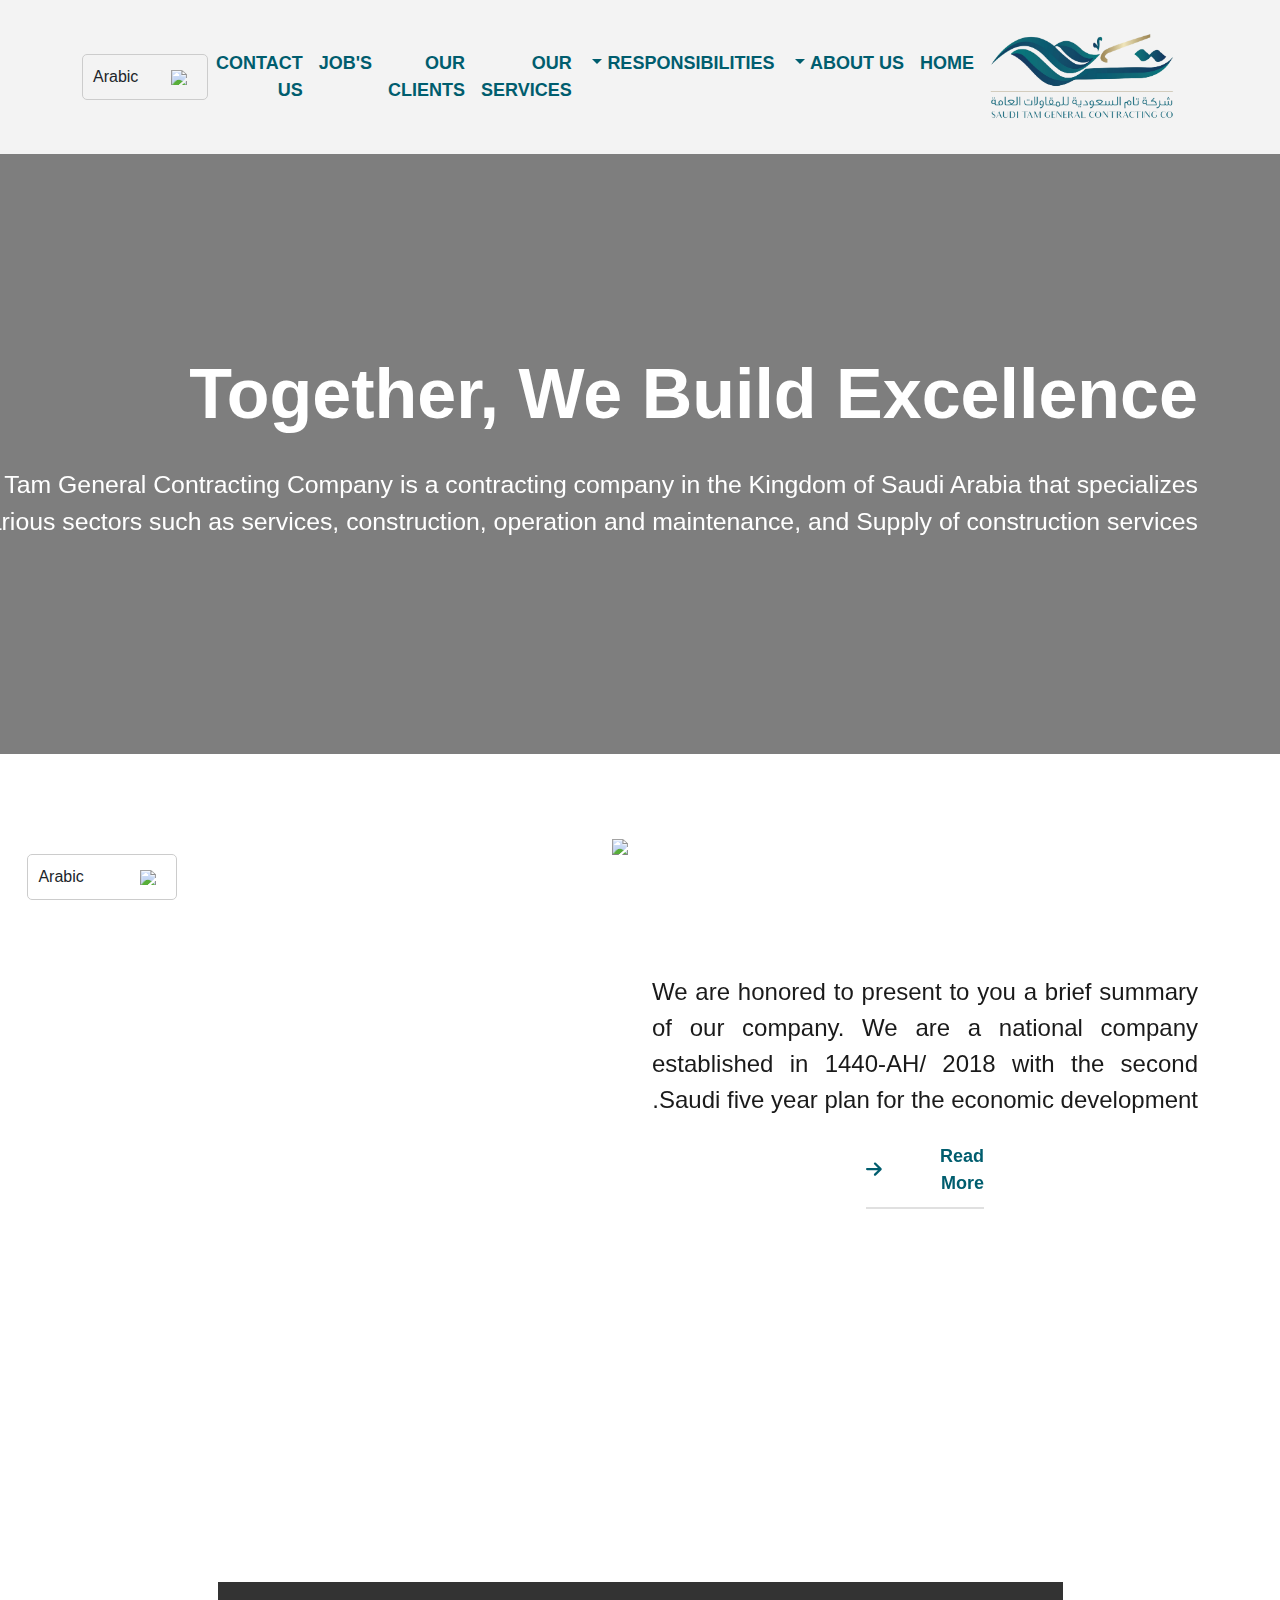
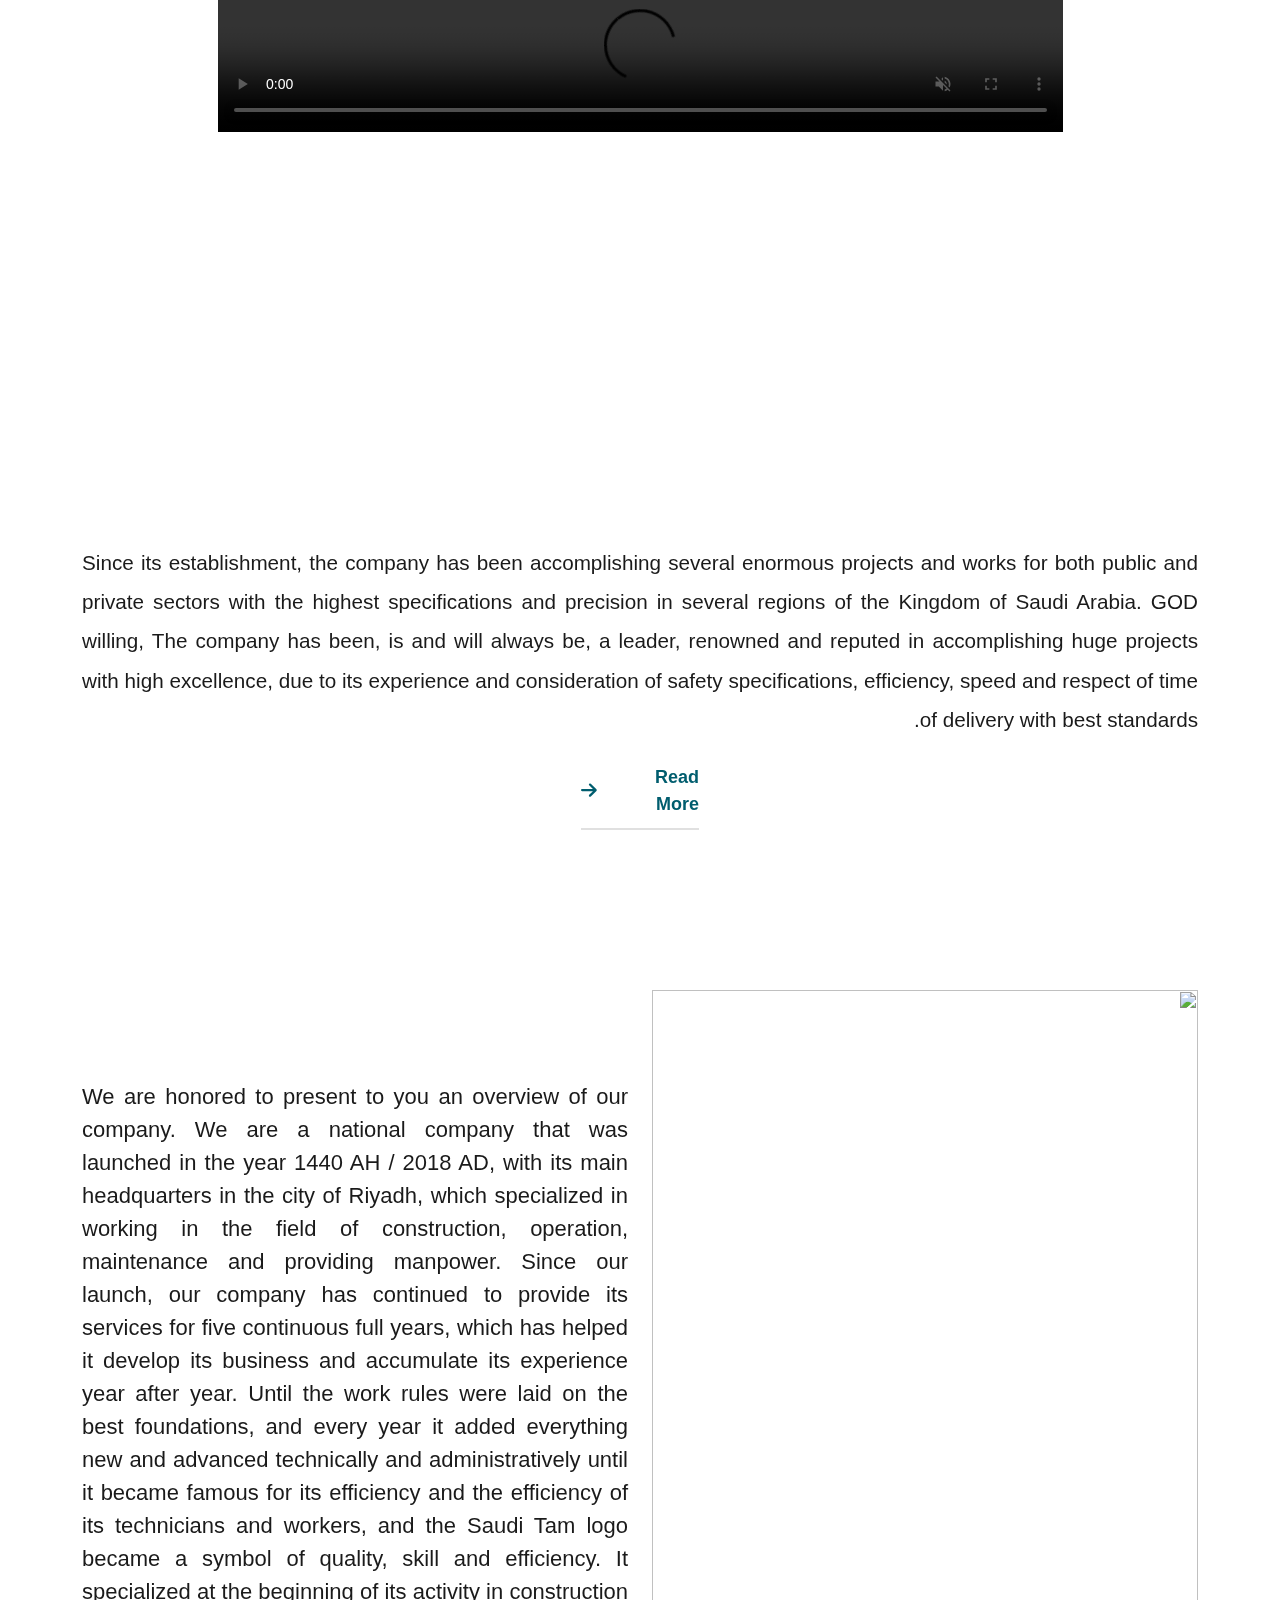
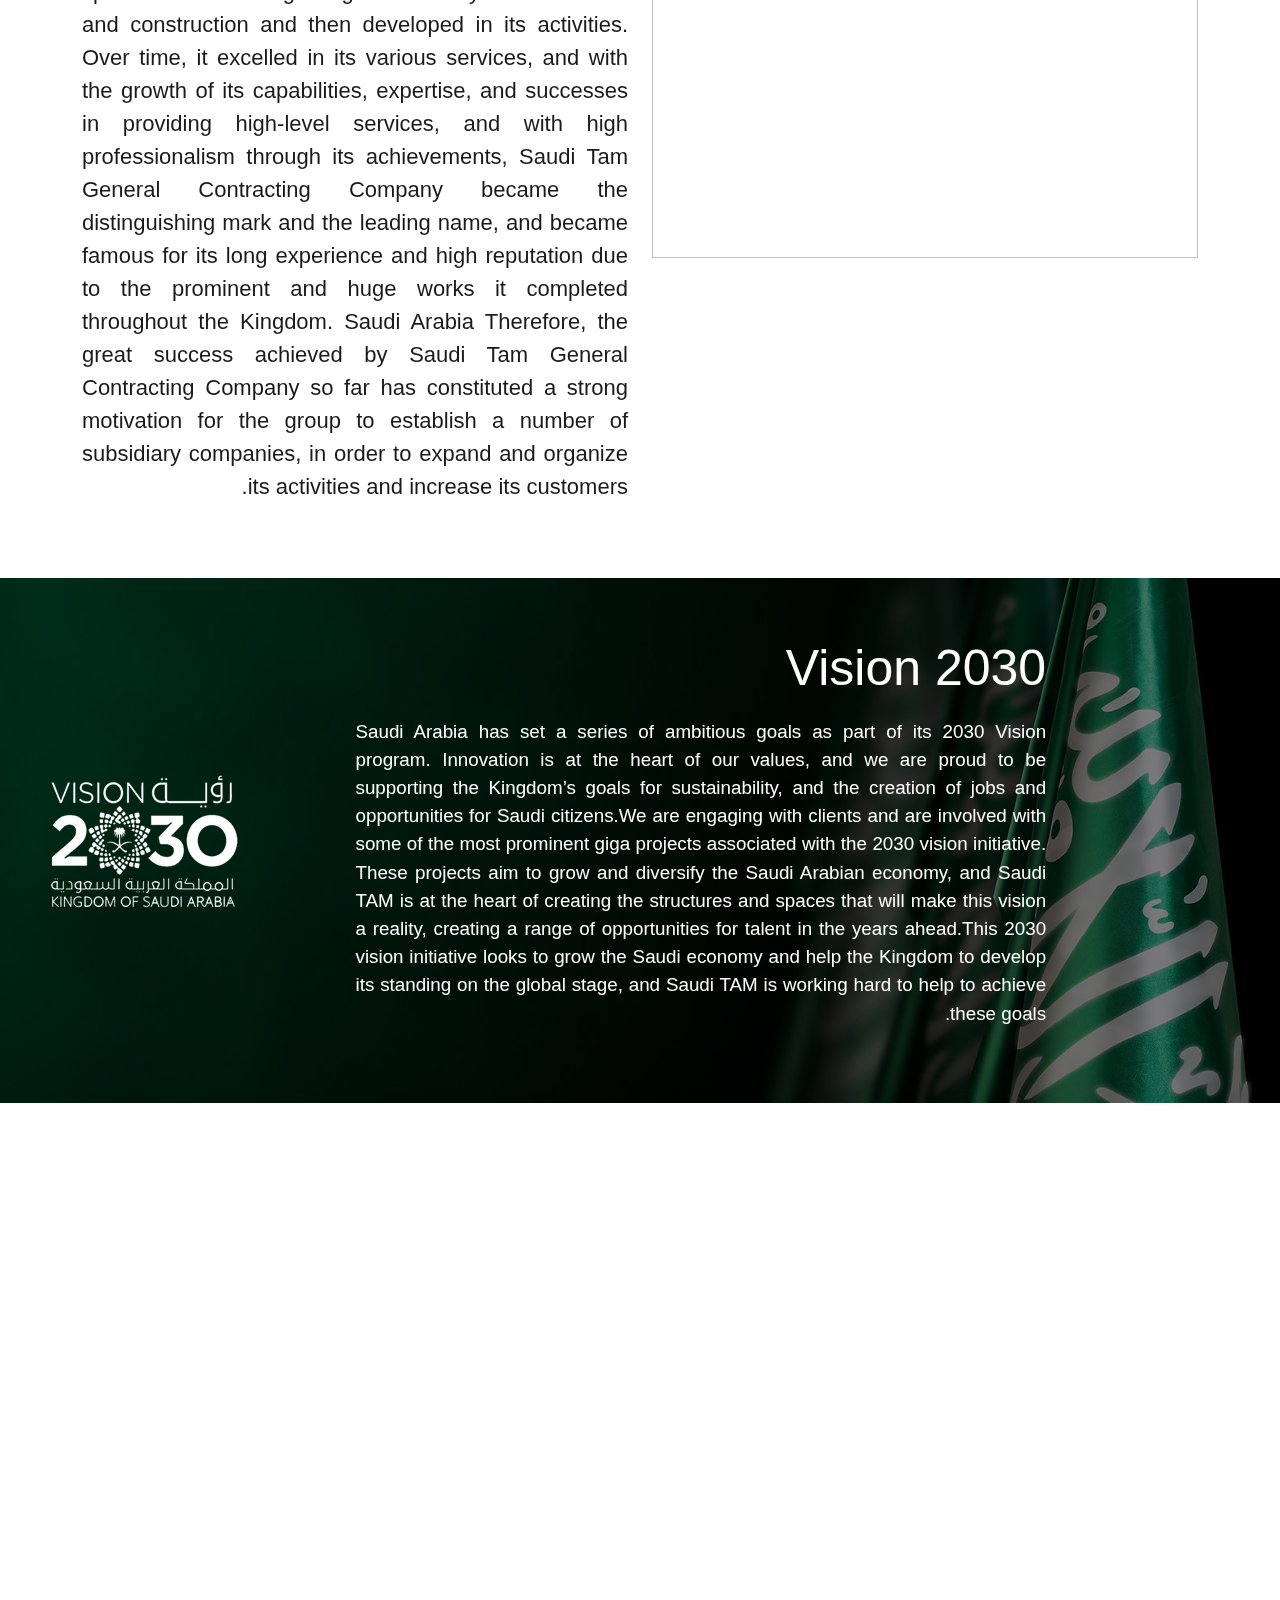
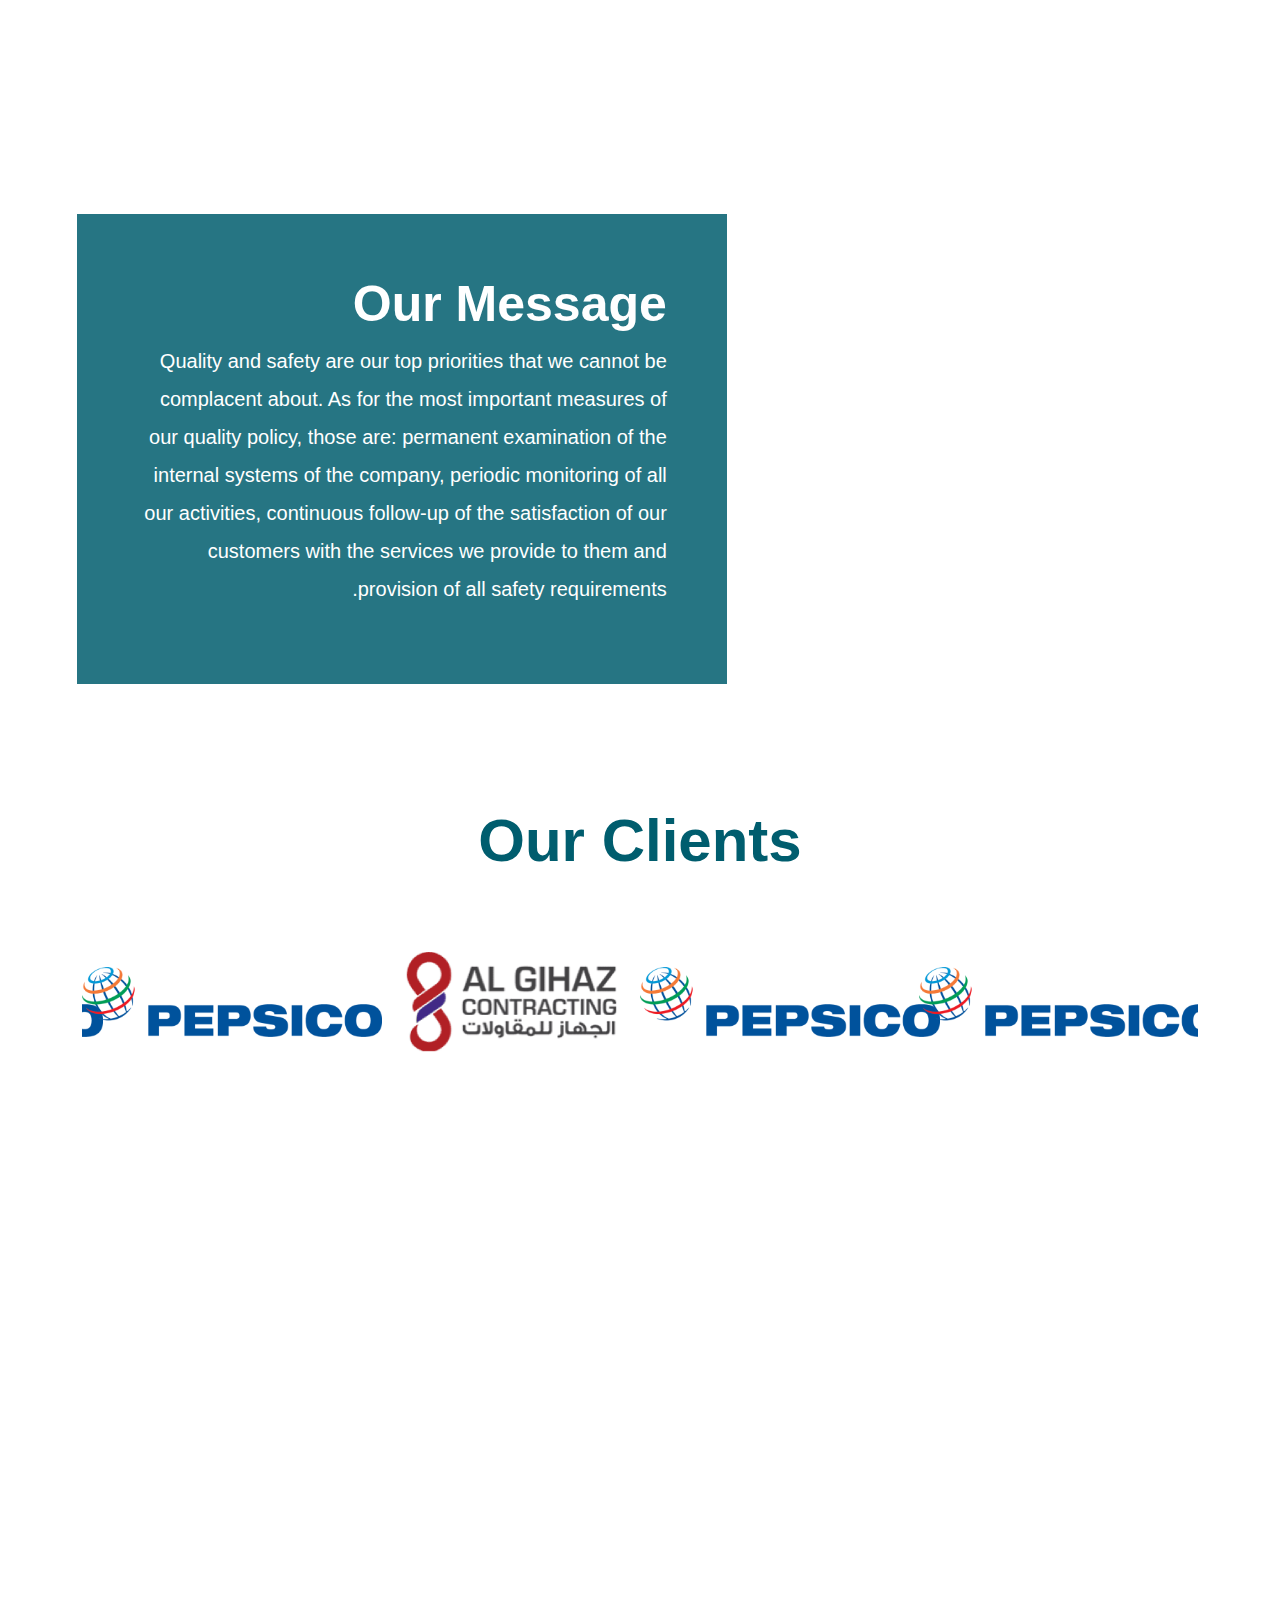
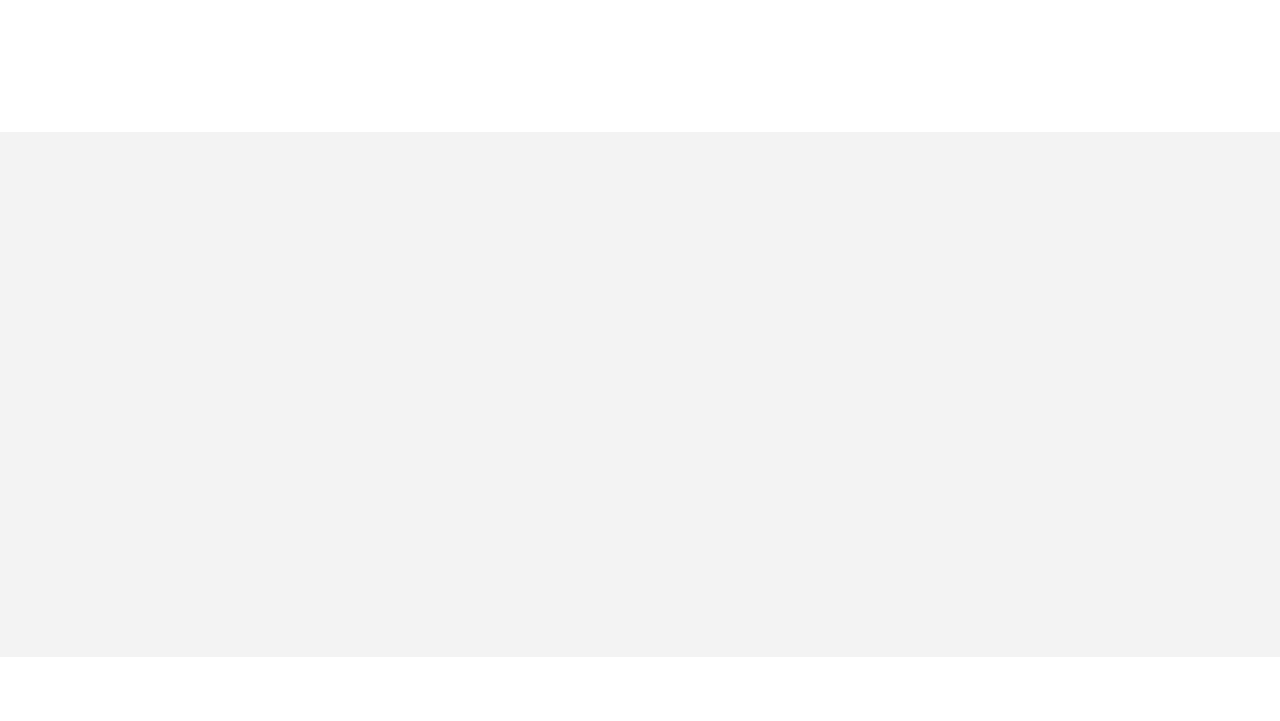
==== about-us.html @ 76895f02 ".." ====
<!DOCTYPE html>
<html lang="en">
<head>
  <meta charset="UTF-8">
  <meta name="viewport" content="width=device-width, initial-scale=1.0">
  <title>About Us - Saudi Tam</title>
  <link rel="icon" href="./images/logo.png">
  <link rel="stylesheet" href="./css/all.min.css">
  <link rel="stylesheet" href="./css/bootstrap.min.css">
  <link rel="stylesheet" href="https://unpkg.com/aos@next/dist/aos.css" />
  <link rel="stylesheet" href="./css/style.css">
  <!-- <link rel="stylesheet" href="./css/style_ar.css"> -->
  <link href="https://cdn.jsdelivr.net/npm/@splidejs/splide@4.1.4/dist/css/splide.min.css" rel="stylesheet">

</head>
<body>
  <!-- Start Of Nav -->
  <nav class="navbar navbar-expand-lg">
    <div class="container">
      <a class="navbar-brand" href="#">
        <img src="./images/logo.png" width="200px">
      </a>
      <button class="navbar-toggler" type="button" data-bs-toggle="collapse" data-bs-target="#navbarSupportedContent" aria-controls="navbarSupportedContent" aria-expanded="false" aria-label="Toggle navigation">
        <span class="navbar-toggler-icon"></span>
      </button>
      <div class="language-select" id="header-select">
        <div class="Dropdown">
          <img src="https://upload.wikimedia.org/wikipedia/commons/0/0d/Flag_of_Saudi_Arabia.svg" alt="Saudi Arabia" id="current-flag-header">
          <span id="current-language-header">Arabic</span>
        </div>
        <div class="options">
          <div class="option" data-lang="ar">
            <img src="https://upload.wikimedia.org/wikipedia/commons/0/0d/Flag_of_Saudi_Arabia.svg" alt="Saudi Arabia">
            <span>Arabic</span>
          </div>
          <div class="option" data-lang="en">
            <img src="https://upload.wikimedia.org/wikipedia/en/a/ae/Flag_of_the_United_Kingdom.svg" alt="United Kingdom">
            <span>English</span>
          </div>
        </div>
      </div>
      <div class="collapse navbar-collapse" id="navbarSupportedContent">
        <ul class="navbar-nav ms-auto mb-2 mb-lg-0">
          <li class="nav-item">
            <li><a href="./index.html" class="nav-link active">HOME</a></li>
          </li>
          <li class="nav-item dropdown">
            <a class="nav-link dropdown-toggle" href="#" id="navbarDropdown" role="button" data-bs-toggle="dropdown" aria-expanded="false">
              ABOUT US
            </a>
            <ul class="dropdown-menu" aria-labelledby="navbarDropdown">
              <li><a class="dropdown-item" href="#">VISION AND MISSION</a></li>
              <li><a class="dropdown-item" href="#">VALUES AND POLICIES</a></li>
              <li><a class="dropdown-item" href="#">COMPANY PROFILE</a></li>
            </ul>
          </li>
          <li class="nav-item dropdown">
            <a class="nav-link dropdown-toggle" href="#" id="navbarDropdown" role="button" data-bs-toggle="dropdown" aria-expanded="false">
              RESPONSIBILITIES
            </a>
            <ul class="dropdown-menu" aria-labelledby="navbarDropdown">
              <li><a class="dropdown-item" href="#">ENVIROMENTAL POLICY</a></li>
              <li><a class="dropdown-item" href="#">OCCUPATIONAL HEALTH & SAFETY POLICY</a></li>
              <li><a class="dropdown-item" href="#">QUALITY POLICY</a></li>
            </ul>
          </li>
          <li class="nav-item">
            <li><a href="#" class="nav-link">OUR SERVICES</a></li>
          </li>
          <li class="nav-item">
            <li><a href="#" class="nav-link">OUR CLIENTS</a></li>
          </li>
          <li class="nav-item">
            <li><a href="#" class="nav-link">JOB'S</a></li>
          </li>
          <li class="nav-item">
            <li><a href="#" class="nav-link">CONTACT US</a></li>
          </li>
        </ul>
      </div>
    </div>
  </nav>
  <!-- End Of Nav -->
  <!-- Start Of Home -->
  <section class="home position-relative overflow-hidden">
    <video controls muted loop class="w-100 video-control" autoplay src="./videos/Home-Page.mp4"></video>
    <div class="container">
      <div class="info position-absolute">
        <h1 data-aos="fade-right">Together, We Build Excellence</h1>
        <p data-aos="fade-left">Saudi Tam General Contracting Company is a contracting company in the Kingdom of Saudi Arabia that specializes in various sectors such as services, construction, operation and maintenance, and Supply of construction services</p>
      </div>
    </div>
  </section>
  <!-- End Of Home -->
  <!-- Start Of About -->
    <section class="about-us">
      <div class="container">
        <div class="row">
          <div class="col-lg-6 col-md-12 col-sm-12">
            <div class="info">
              <h5 data-aos="fade-right">About Us</h5>
              <p>We are honored to present to you a brief summary of our company. We are a national company established in 1440-AH/ 2018 with the second Saudi five year plan for the economic development.</p>
              <a href="" class="Btn">
                Read More
                <span><i class="fa-solid fa-arrow-right"></i></span>
              </a>
            </div>
          </div>
          <div class="col-lg-6 col-md-12 col-sm-12">
            <div class="image overflow-hidden">
              <img src="./images/About-Us.png" class="w-100">
            </div>
          </div>
        </div>
      </div>
    </section>
  <!-- End Of About -->
  <!-- Start Video -->
    <section class="Video d-flex justify-content-center align-items-center">
      <video controls muted loop autoplay src="./videos/Blue-and-Yellow-Architecture-and-Construction-Company-Company-YouTube-Video-Intro-1-1.mp4"></video>
    </section>
  <!-- End Video -->
  <!-- Start Of Services -->
    <section class="services">
      <div class="container">
        <div class="heading text-center">
          <h1 data-aos="fade-up">Our Services</h1>
        </div>
        <p>Since its establishment, the company has been accomplishing several enormous projects and works for both public and private sectors with the highest specifications and precision in several regions of the Kingdom of Saudi Arabia. GOD willing, The company has been, is and will always be, a leader, renowned and reputed in accomplishing huge projects with high excellence, due to its experience and consideration of safety specifications, efficiency, speed and respect of time of delivery with best standards.</p>
        <a href="" class="Btn">
          Read More
          <span><i class="fa-solid fa-arrow-right"></i></span>
        </a>
      </div>
    </section>
  <!-- End Of Services -->
  <!-- Start Of who-are-we -->
    <section class="who-are-we">
      <div class="container">
        <div class="row">
          <div class="col-lg-6 col-md-12 col-sm-12">
            <div class="image overflow-hidden">
              <img src="./images/who-are-we.png" class="w-100 h-100">
            </div>
          </div>
          <div class="col-lg-6 col-md-12 col-sm-12">
            <div class="info">
              <h5 data-aos="fade-left">Who Are We</h5>
              <p>We are honored to present to you an overview of our company. We are a national company that was launched in the year 1440 AH / 2018 AD, with its main headquarters in the city of Riyadh, which specialized in working in the field of construction, operation, maintenance and providing manpower. Since our launch, our company has continued to provide its services for five continuous full years, which has helped it develop its business and accumulate its experience year after year. Until the work rules were laid on the best foundations, and every year it added everything new and advanced technically and administratively until it became famous for its efficiency and the efficiency of its technicians and workers, and the  Saudi Tam logo became a symbol of quality, skill and efficiency. It specialized at the beginning of its activity in construction and construction and then developed in its activities. Over time, it excelled in its various services, and with the growth of its capabilities, expertise, and successes in providing high-level services, and with high professionalism through its achievements, Saudi Tam  General Contracting Company became the distinguishing mark and the leading name, and became famous for its long experience and high reputation due to the prominent and huge works it completed throughout the Kingdom. Saudi Arabia Therefore, the great success achieved by Saudi Tam General Contracting Company so far has constituted a strong motivation for the group to establish a number of subsidiary companies, in order to expand and organize its activities and increase its customers.</p>
            </div>
          </div>
        </div>
      </div>
    </section>
  <!-- End Of who-are-we -->
  <!-- strat of vision-lab -->
  <section class="vision-lab position-relative">
    <img src="./images/a23ae0_4fbdc9483e874e54aa74b25f40d090f9mv2-1.jpg" class="bg-img w-100 h-100">
    <div class="container">
      <div class="row">
        <div class="col-md-8">
          <div class="info">
            <h2>Vision 2030</h2>
            <p>Saudi Arabia has set a series of ambitious goals as part of its 2030 Vision program. Innovation is at the heart of our values, and we are proud to be supporting the Kingdom’s goals for sustainability, and the creation of jobs and opportunities for Saudi citizens.We are engaging with clients and are involved with some of the most prominent giga projects associated with the 2030 vision initiative. These projects aim to grow and diversify the Saudi Arabian economy, and  Saudi TAM is at the heart of creating the structures and spaces that will make this vision a reality, creating a range of opportunities for talent in the years ahead.This 2030 vision initiative looks to grow the Saudi economy and help the Kingdom to develop its standing on the global stage, and  Saudi TAM is working hard to help to achieve these goals. 						</p>
          </div>
        </div>
        <div class="col-md-3">
          <div class="image">
            <img src="./images/v1.png" class="small-img position-absolute" alt="">
          </div>
        </div>
      </div>
    </div>
  </section>
  <!-- end of vision-lab -->
  <!-- strat of vision-tab -->
  <section class="vision-tab position-relative">
    <img src="./images/a23ae0_4fbdc9483e874e54aa74b25f40d090f9mv2-1.jpg" class="bg-img w-100 h-100">
    <div class="container">
      <div class="d-flex flex-column justify-content-center align-items-start">
        <div class="info">
          <h2>Vision 2030</h2>
          <p>Saudi Arabia has set a series of ambitious goals as part of its 2030 Vision program. Innovation is at the heart of our values, and we are proud to be supporting the Kingdom’s goals for sustainability, and the creation of jobs and opportunities for Saudi citizens.We are engaging with clients and are involved with some of the most prominent giga projects associated with the 2030 vision initiative. These projects aim to grow and diversify the Saudi Arabian economy, and  Saudi TAM is at the heart of creating the structures and spaces that will make this vision a reality, creating a range of opportunities for talent in the years ahead.This 2030 vision initiative looks to grow the Saudi economy and help the Kingdom to develop its standing on the global stage, and  Saudi TAM is working hard to help to achieve these goals. 						</p>
        </div>
        <div class="image">
          <img src="./images/v1.png" class="small-img" alt="">
        </div>
      </div>
    </div>
  </section>
  <!-- end of vision-tab -->
  <!-- strat of vision-mobile -->
  <section class="vision-mobile">
    <div class="container">
      <div class="d-flex flex-column justify-content-center align-items-center">
        <div class="info">
          <h2>Vision 2030</h2>
          <p>Saudi Arabia has set a series of ambitious goals as part of its 2030 Vision program. Innovation is at the heart of our values, and we are proud to be supporting the Kingdom’s goals for sustainability, and the creation of jobs and opportunities for Saudi citizens.We are engaging with clients and are involved with some of the most prominent giga projects associated with the 2030 vision initiative. These projects aim to grow and diversify the Saudi Arabian economy, and  Saudi TAM is at the heart of creating the structures and spaces that will make this vision a reality, creating a range of opportunities for talent in the years ahead.This 2030 vision initiative looks to grow the Saudi economy and help the Kingdom to develop its standing on the global stage, and  Saudi TAM is working hard to help to achieve these goals. 						</p>
        </div>
        <div class="image">
          <img src="./images/v1.png" class="small-img" alt="">
        </div>
      </div>
    </div>
  </section>
  <!-- end of vision-mobile -->
  <!-- start of strategy -->
  <section data-aos="fade-up" class="strategy position-relative">
    <div class="image">
      <img src="./images/WhatsApp_Image_2023-08-05_at_5.07.34_AM-removebg-preview.png" class="bg-img">
    </div>
    <div class="heading text-center position-absolute">
      <h1>OUR STRATEGY</h1>
    </div>
    <div class="container">
      <div class="info position-absolute">
        <p>Saudi Tam General Contracting Company Defines Its Strategy And Goals Through: Respecting our clients' priority in markets and different industries</p>
          <ul class="list">
            <li>Keeping a flexible organizational structure that connects all the segments of work.</li>
            <li>Securing incessant quality and availability of resources.</li>
            <li>Guaranteeing the quality of work and providing the best to our clients.</li>
            <li>Following up and implementing all new forms of development.</li>
            <li>Encouraging innovations and technical improvements.            </li>
            <li>Full commitment to our employees.</li>
            <li>The implementation of health and safety requirements.</li>
            <li>Adopting advanced systems that strictly comply with international health and safety requirements.</li>
          </ul>
      </div>
    </div>
  </section>
  <!-- end of strategy -->
  <!-- start of our-message  -->
  <div class="our-message position-relative">
    <div class="video">
      <video controls muted loop class="w-100 video-control" autoplay src="./videos/WhatsApp-Video-2023-10-25-at-2.08.09-AM.mp4"></video>
    </div>
    <div class="message position-absolute">
      <h1>Our Message</h1>
      <p>Quality and safety are our top priorities that we cannot be complacent about. As for the most important measures of our quality policy, those are: permanent examination of the internal systems of the company, periodic monitoring of all our activities, continuous follow-up of the satisfaction of our customers with the services we provide to them and provision of all safety requirements.
      </p>
    </div>
  </div>
  <!-- end of our-message  -->
  <!-- start our-client  -->
  <section class="our-clients" style="direction: ltr;">
    <div class="container">
      <div class="heading text-center">
        <h1>Our Clients</h1>
      </div>
      <div id="splide2" class="splide" aria-labelledby="carousel-heading">
        <div class="splide__track">
          <ul class="splide__list">
            <li class="splide__slide"><img src="./images/PepsiCo-Logo.png" alt=""></li>
            <li class="splide__slide"><img src="./images/t0nr7sxzcxh2p8dctktm.png" alt=""></li>
            <li class="splide__slide"><img src="./images/PepsiCo-Logo.png" alt=""></li>
            <li class="splide__slide"><img src="./images/PepsiCo-Logo.png" alt=""></li>
          </ul>
        </div>
      </div>
    </div>
  </section>
  <!-- end our-client  -->
  <!-- start partners  -->
    <section data-aos="fade-down" class="partners">
      <div class="container">
        <div class="images d-flex justify-content-start align-items-center flex-wrap">
          <img src="./images/vendor-No.10064429-300x300.png" alt="">
          <img src="./images/Untitled-design-1-300x300.png" alt="">
          <img src="./images/Untitled-design-300x300.png" alt="">
          <img src="./images/Untitled-design-3-300x300.png" alt="">
        </div>
      </div>
    </section>
  <!-- end partners  -->
  <!-- start footer -->
  <footer>
    <div class="container">
      <div class="row">
        <div class="col-lg-4 col-md-6 col-sm-12">
          <div class="about-company" data-aos="fade-up">
            <h3>About company</h3>
            <p>A small group of professionals founded SAUDI TAM with the goal of “Building a Stronger &Promising Future” in 2018 At present SAUDI TAM employs over 300 people operates one office and has completed a wide range of projects, including commercial, industrial, and residential complexes.Today SAUDI TAM stands proud as one of the leading EPC Contractors in the region, and continues to set new goals with higher standards in our quest of “Building a Stronger and Promising Future</p>
          </div>
        </div>
        <div class="col-lg-4 col-md-6 col-sm-12">
          <div class="service" data-aos="fade-up">
            <h3>Services</h3>
            <div class="links">
              <a href="#"><strong>Projects Services</strong></a>
              <a href="#"><strong>Construction Services</strong></a>
              <a href="#"><strong>Operation and Maintenance</strong></a>
            </div>
          </div>
        </div>
        <div class="col-lg-4 col-md-6 col-sm-12">
          <div class="contact" data-aos="fade-up">
            <h3>Contact</h3>
            <div class="contact-info">
              <div class="location">
                <span><i class="fa-solid fa-location-dot"></i></span>
                4480 Abu Ubaydah Amir Bin Al-Jarrah, Al Saadah district, Riyadh, Kingdom of Saudi Arabia 
              </div>
              <a href="mailto:info@sauditam.com" class="email">
                <span><i class="fa-solid fa-envelope"></i></span>
                info@sauditam.com
              </a>
              <div class="phone">
                <span><i class="fa-solid fa-phone"></i></span>
                +966  011 499 1194
              </div>
            </div>
          </div>
        </div>
      </div>
    </div>
  </footer>

  <div class="footer-language-select" id="footer-select">
    <div class="footer-dropdown">
      <img src="https://upload.wikimedia.org/wikipedia/commons/0/0d/Flag_of_Saudi_Arabia.svg" alt="Saudi Arabia" id="current-flag-footer">
      <span id="current-language-footer">Arabic</span>
    </div>
    <div class="footer-options">
      <div class="option" data-lang="ar">
        <img src="https://upload.wikimedia.org/wikipedia/commons/0/0d/Flag_of_Saudi_Arabia.svg" alt="Saudi Arabia">
        <span>Arabic</span>
      </div>
      <div class="option" data-lang="en">
        <img src="https://upload.wikimedia.org/wikipedia/en/a/ae/Flag_of_the_United_Kingdom.svg" alt="United Kingdom">
        <span>English</span>
      </div>
    </div>
  </div>
  <!-- end footer -->

</body>
  <script class="./js/all.min.js"></script>
  <script src="https://cdn.jsdelivr.net/npm/bootstrap@5.0.2/dist/js/bootstrap.bundle.min.js" integrity="sha384-MrcW6ZMFYlzcLA8Nl+NtUVF0sA7MsXsP1UyJoMp4YLEuNSfAP+JcXn/tWtIaxVXM" crossorigin="anonymous"></script>  <script src="./js/main.js"></script>
  <script src="https://unpkg.com/aos@next/dist/aos.js"></script>
  <script>
    AOS.init();
  </script>
  <script src="https://cdn.jsdelivr.net/npm/@splidejs/splide@4.1.4/dist/js/splide.min.js"></script>
  <script>
    document.addEventListener( 'DOMContentLoaded', function() {
        var splide = new Splide( '#splide2', {
          type   : 'loop',
          autoplay:true,
          speed: 500,
          interval: 1000,
          easing    : 'cubic-bezier(0.25, 1, 0.5, 1)',
          perPage: 4,
          perMove: 1,
          breakpoints: {
            767: {
              perPage: 1,
            },
            991: {
              perPage: 2,
            },
          }
        }).mount();
      });
  </script>
</html>
---- css/style.css ----
*{
  box-sizing: border-box;
}

body{
  margin: 0;
  padding: 0;
  font-family: "DM Sans", Sans-serif;
  overflow-x: hidden;
}



@media (min-width: 1400px) {
  .container, .container-lg, .container-md, .container-sm, .container-xl, .container-xxl {
      max-width: 1450px;
  }
}
ul{
  margin: 0;
  padding: 0;
  list-style: none;
}
p{
  color:#1A1A1A;
}
a{
  text-decoration: none;
}
.Btn{
  margin: auto;
  font-size: 18px;
  font-weight: bold;
  fill: #005D6E;
  color: #005D6E;
  background-color: #1A1A1A00;
  border-style: solid;
  border-width: 0px 0px 2px 0px;
  border-color: #E0E0E0;
  padding: 0px 0px 10px 0px;
  transition: 0.3s all ease-in-out;
  width: 118px;
  display: flex;
  justify-content: center;
  align-items: center;
  gap: 10px;
  &:hover{
    color: #005D6E;
    border-color: #E76817;
  }
  svg{
    font-weight: bold;
  }
}

.video-control::-webkit-media-controls {
  display: none !important;
}

.heading{
  h1{
    font-size: 60px;
    font-weight: 700;
    margin-bottom: 25px;
    color: #005D6E;
  }
}

@media (max-width:767px) {
  .heading{
    h1{
      font-size: 40px;
    }
  }
}



.navbar{
  background-color: #F3F3F3;
  height: 154px;
  &.fixed{
    position: fixed; 
    z-index: 50; 
    width: 100%;
    left: 0;
  }
  .nav-link{
    color: #005D6E;
    font-size: 18px;
    font-weight: 600;
  }
  #navbarSupportedContent {
    flex: 0 0 63% !important;
    ul{
      gap: 0px;
    }
  }
  .dropdown-menu{
    background-color: #005D6E;
    border: none;
    li{
      a{
        margin-bottom: 10px;
        color: #fff;
        &:hover{
          background-color: #f3f3f3c0;
          color: #000;
        }
      }
    }
  }
  
  .navbar-toggler {
    border: none;
    background: none;
    padding: 0;
    position: relative;
    right: 5px;
    width: 60px;
    height: 50px;
    background: #005D6E;
    display: flex;
    align-items: center;
    padding-right: 0px;
    display: none;
  }

  .navbar-toggler-icon {
    position: relative;
    width: 30px;
    height: 3px;
    background-color: #fff;
    display: inline-block;
    transition: all 0.3s ease;
    right: 0px;
  }

  .navbar-toggler-icon::before,
  .navbar-toggler-icon::after {
    content: '';
    position: absolute;
    width: 30px;
    height: 3px;
    background-color: #fff;
    transition: all 0.3s ease;
    right: 0px;
  }

  .navbar-toggler-icon::before {
    top: -8px;
  }

  .navbar-toggler-icon::after {
    top: 8px;
  }

  .navbar-toggler.collapsed .navbar-toggler-icon {
    background-color: transparent;
  }

  .navbar-toggler.collapsed .navbar-toggler-icon::before {
    transform: rotate(45deg); 
    top: 0;
  }

  .navbar-toggler.collapsed .navbar-toggler-icon::after {
    transform: rotate(-45deg);
    top: 0; 
  }

  .navbar-collapse {
    transition: max-height 0.3s ease-in-out;
  }

  .navbar-collapse.collapsing {
    max-height: 0;
  }

  .dropdown{
    &:hover{
      .dropdown-menu{
        display: block;
      }
    }
  }

  .language-select {
    position: relative;
    width: 150px;
    margin-bottom: 20px;
    order: 1;
    top: 10px;
  }
  .Dropdown {
    display: flex;
    align-items: center;
    justify-content: space-between;
    padding: 10px;
    border: 1px solid #ccc;
    border-radius: 5px;
    cursor: pointer;
  }
  .Dropdown img {
    width: 20px;
    height: 15px;
    margin-right: 10px;
  }
  .options {
    position: absolute;
    top: 100%;
    left: 0;
    width: 100%;
    border: 1px solid #ccc;
    border-radius: 5px;
    background-color: #fff;
    display: none;
    z-index: 1000;
  }
  .option {
    display: flex;
    align-items: center;
    padding: 10px;
    justify-content: space-between;
    cursor: pointer;
  }
  .option img {
    width: 20px;
    height: 15px;
    margin-right: 10px;
  }
  .option:hover {
    background-color: #f0f0f0;
  }

  .Dropdown:hover + .options,
.options:hover {
  display: block;
}
}
.navbar-toggler:focus {
  text-decoration: none;
  outline: 0;
  box-shadow: 0 0 0 0 transparent;
}
.navbar {
  .navbar-collapse.show {
    max-height: 350px !important;
    overflow: auto;
    background-color: #005D6E;
    .nav-link{
      color: #fff;
      padding-left: 15px;
    }
  }
}

@media (max-width:767px) {
  .navbar{
    height: auto;
    .nav-link{
      &.active{
        background-color: #CCDFE2;
        color: #000;
      }
    }
    .container{
      padding: 0 !important;
    }
    .navbar-toggler{
      display: block;
    }
    #navbarSupportedContent {
      flex: 0 0 100% !important;       
    }
  }
  .navbar-brand{
    img{
      padding-left: 10px;
      width: 100px;
    }
  }
  .language-select{
    padding-right: 10px;
    width: 110px !important;
    order: unset !important;
  }
}


@media (max-width:991px) {
  .navbar{
    height: auto;
    .nav-link{
      &.active{
        background-color: #CCDFE2;
        color: #000;
      }
    }
    .container{
      padding: 0 !important;
    }
    .navbar-toggler{
      display: block;
    }
    #navbarSupportedContent {
      flex: 0 0 100% !important;       
    }
  }
  .navbar-brand{
    img{
      padding-left: 10px;
      width: 100px;
    }
  }
  .language-select{
    padding-right: 10px;
    width: 110px !important;
    order: unset !important;
  }
}


/* start Of Home  */
.home{
  height: 600px;
  z-index: -1;
  &::before{
    content: '';
    position: absolute;
    left: 0;
    top: 0;
    background-color: #00000081;
    width: 100%;
    height: 100%;
  }
  .info{
    z-index: 5;
    top: 50%;
    padding: 0px;
    transform: translateY(-50%);
    max-width: 1500px;
    width: 100%;
    h1 , p{
      color: #fff;
    }
    h1{
      font-size: 70px;
      font-weight: 700;
      font-family: "DM Sans", Sans-serif;
      margin-bottom: 30px;
    }
    p{
      font-size: 24.8px;
    }
  }
}
@media (max-width:767px) {
  .home{
    video{
      height: 100%;
      object-fit: cover;
    }
    .info{
      left: 0;
      z-index: 5;
      top: 50%;
      padding: 0px;
      transform: translateY(-50%);
      h1 , p{
        color: #fff;
      }
      h1{
        font-size: 35px;
        text-align: center;
      }
      p{
        font-size: 23.8px;
        text-align: left;
        padding: 0 15px
      }
    }
  }
}


@media (max-width:991px) {
  .home{
    video{
      height: 100%;
      object-fit: cover;
    }
  }
}
/* End Of Home  */
/* start Of About-us  */
.about-us{
  padding: 80px 0;
  overflow: hidden;
  .info{
    padding: 60px 0;
    h5{
      color: #005D6E;
      font-size: 50px;
      font-weight: 700;
      margin-bottom: 20px;
    }
    p{
      font-size: 24px;
      text-align: justify;
      font-weight: 500;
      margin-bottom: 25px;
    }
  }
  .image{
    height: 400px;
  }
}
@media (max-width:767px) {
  .about-us{
    padding: 0 0 80px 0;
    .image{
      height: 350px;
      img{
        height: 100%;
        object-fit: cover;
      }
    }
    .info{
      p{
        text-align: left;
      }
    }
  }
}
/* end Of About  */
/* Start Video */
.Video{
  padding: 80px 0;
  height: 616.65px;
  overflow: hidden;
  video{
    width: 66%;
  }
}
@media (max-width:767px) {
  .Video{
    height: 167px !important;
    video{
      width: 85%;
    }
  }
}
@media (max-width:991px) {
  .Video{
    height: 400px;
    padding: 0;
    video{
      width: 85%;
    }
  }
}
/* End Video */
/* Start Of Services */
.services{
  padding: 80px 0;
  p{
    font-size: 20.7px;
    max-width: 1450px;
    width: 100%;
    text-align: justify;
    margin: auto;
    line-height: 1.9;
    font-weight: 500;
    margin-bottom: 25px;
  }
  a{
    &:hover{
      color: #CCDFE2;
    }
  }
}
@media (max-width:767px) {
  .services{
    p{
      font-size: 20px;
      text-align: left;
    }
  }
}
/* End Of Services */
/* start Of who-are-we  */
.who-are-we{
  padding: 80px 0 40px 0px;
  overflow: hidden;
  .info{
    padding: 10px 0;
    h5{
      color: #005D6E;
      font-size: 50px;
      font-weight: 700;
      margin-bottom: 20px;
    }
    p{
      font-size: 22px;
      font-weight: 500;
      margin-bottom: 25px;
      text-align: justify;
    }
  }
  .image{
    height: 867.4px;
    img{
      object-fit: cover;
      height: 100%;
    }
  }
}

@media (max-width:767px) {
  .who-are-we{
    padding: 0;
    .info{
      h5{
        font-size: 40px;
      }
      p{
        font-size: 20px;
        text-align: left;
      }
    }
    .image{
      height: 200px !important;
      margin-bottom: 10px;
      img{
        height: 100%;
      }
    }
  }
}
@media (max-width:991px) {
  .who-are-we{
    .image{
      height: 400px;
      margin-bottom: 10px;
      img{
        height: 100%;
      }
    }
  }
}
/* end Of who-are-we  */
/* strat of vision-lab  */
.vision-lab{
  overflow: hidden;
  height: 524.8px;
  &::before{
    content: '';
    position: absolute;
    left: 0;
    top: 0;
    background-color: #00000081;
    width: 100%;
    height: 100%;
  }
  .row{
    position: absolute;
    top: 50%;
    transform: translateY(-50%);
    justify-content: end;
    align-items: center;
    .info{
      padding: 50px;
      color: #fff;
      h2{
        font-size: 50px;
        font-weight: 400;
        margin-bottom: 20px;
      }
      p{
        line-height: 1.5;
        text-align: justify;
        font-size: 18.8px;
        color: #fff;
      }
    }
    .image{
      display: flex;
      justify-content: center;
      align-items: center;
    }
  }
}
@media (max-width:767px) {
  .vision-lab{
    display:none;
  }
}
/* end of vision-lab  */
/* start of vision-tab  */
.vision-tab{
  display: none;
}

@media (min-width:768px) and (max-width:1025px) {
  .vision-mobile , .vision-lab{
    display: none !important;
  }
  .vision-tab{
    display:block !important;
    height: 674.74px;
    .bg-img{
      object-fit: cover;
    }
    .d-flex{
      padding: 50px 0;
      position: absolute;
      top: 50%;
      transform: translateY(-50%);
      align-items: center;
      .info{
        padding: 0px 20px 0;
        margin-bottom: 30px;
        h2{
          color: #fff;
          font-size: 40px;
          font-weight: 400;
          margin-bottom: 20px;
        }
        p{
          color: #fff;
          line-height: 1.5;
          font-size: 16.1px;
        }
      }
    }
  }
}
/* end of vision-tab  */
/* start of vision-mobile  */
.vision-mobile , .vision-tab{
  display: none;
}
@media (max-width:767px) {
  .vision-mobile{
    display:block;
    .d-flex{
      background-color: #000;
      padding: 50px 0;
      .info{
        padding: 0px 20px 0;
        margin-bottom: 30px;
        h2{
          color: #fff;
          font-size: 40px;
          text-align: center;
          font-weight: 400;
          margin-bottom: 20px;
        }
        p{
          line-height: 1.5;
          color: #fff;
          font-size: 16.1px;
        }
      }
    }
  }
}
/* end of vision-mobile  */

/* start of strategy */
.strategy{
  padding: 80px 0;
  .image{
    display: flex;
    justify-content: center;
    align-items: center;
    img{
      opacity: 0.5;
    }
  }
  .heading{
    top: 25%;
    left: 50%;
    transform: translate(-50%, -50%);
  }
  .info{
    top: 32%;
    padding-right: 22px;
    p{
      font-size: 28px;
      line-height: 1.5;
      font-weight: 500;
    }
    .list{
      li{
        position: relative;
        font-size: 20px;
        color: #1A1A1A;
        margin-bottom: 10px;
        display: flex;
        justify-content: start;
        align-items: center;
        padding-left: 20px;
        &::before{
          content: '';
          position: absolute;
          height: 12px;
          width: 12px;
          left: 0;
          background-color: #000;
          border-radius: 50%;
        }
      }
    }
  }
}
@media (max-width:767px) {
  .strategy{
    padding: 150px 0 80px 0 !important;
    .image{
      overflow: hidden;
      img{
        opacity: 0.3;
        position: relative;
        top: 10px;
        width: 130% !important;
      }
    }
    .heading{
      max-width: 315px;
      width: 100%;
      top: 10%;
      h1{
        font-size: 30px;
      }
    }
    .info{
      top: 13%;
      padding-right: 0;
      p{
        font-size: 18px;
      }
      .list{
        li{
          position: relative;
          font-size: 20px;
          color: #1A1A1A;
          margin-bottom: 10px;
          display: flex;
          justify-content: start;
          align-items: center;
          padding-left: 20px;
          &::before{
            content: '';
            position: absolute;
            height: 12px;
            width: 12px;
            left: 0;
            background-color: #000;
            border-radius: 50%;
          }
        }
      }
    }
  }
}
@media (max-width:991px) {
  .strategy{
    .image{
      overflow: hidden;
      img{
        opacity: 0.3;
        width: 75%;
      }
    }
    .heading{
      top: 21%;
      h1{
        font-size: 30px;
      }
    }
    .info{
      top: 25%;
      padding-right: 0;
      p{
        font-size: 18px;
      }
      .list{
        li{
          position: relative;
          font-size: 20px;
          color: #1A1A1A;
          margin-bottom: 10px;
          display: flex;
          justify-content: start;
          align-items: center;
          padding-left: 20px;
          &::before{
            content: '';
            position: absolute;
            height: 12px;
            width: 12px;
            left: 0;
            background-color: #000;
            border-radius: 50%;
          }
        }
      }
    }
  }
}
/* end of strategy */
.our-message{
  .video{
    height: 480px;
    overflow: hidden;
  }
  .message{
    max-width: 650px;
    width: 100%;
    background-color: #005D6E;
    opacity: 0.85;
    top: 57%;
    transform: translateY(-50%);
    left: 6%;
    padding: 60px;
    color: #FFFFFF;
    font-family: "DM Sans", Sans-serif;
    h1{
      font-size: 50px;
      font-weight: 700;
    }
    p{
      font-size: 20px;
      line-height: 1.9;
      color: #fff;
    }
  }
}
@media (max-width:767px) {
  .our-message{
    margin-top: 200px !important;
    .video{
      height: 423px !important;
      padding: 0;
      video{
        height: 100%;
        object-fit: cover;
      }
    }
    .message{
      width: 100%;
      padding: 20px !important;
      left: 0;
      height: 100%;
      top: 50%;
      h1{
        font-size: 30px;
      }
      p{
        font-size: 17px !important;
        line-height: 1.9;
        color: #fff;
      }
    }
  }
}
@media (max-width:991px) {
  .our-message{
    margin-top: 80px;
    .video{
      height: 570px;
      padding: 0;
      video{
        height: 100%;
        object-fit: cover;
      }
    }
    .message{
      width: 100%;
      padding: 30px;
      left: 50%;
      /* height: 100%; */
      top: 50%;
      transform: translate(-50%,-50%);
      h1{
        font-size: 50px;
      }
      p{
        font-size: 23px;
        line-height: 1.9;
        color: #fff;
      }
    }
  }
}
/* start of our-client  */
.our-clients{
  padding: 150px 0 80px;
  .splide__slide{
    padding-top: 50px;
    img{
      width: 300px;
      height: 100px;
      object-fit: contain;
    }
  }
  .splide__arrows,.splide__pagination {
    display: none;
  }
}

@media (max-width:767px) {
  .our-clients{
    padding: 45px 0;
    .splide__slide{
      padding-top: 0px;
      img{
        width: 100%;
      }
    }
  }
}
/* end of our-client  */
/* start of partners  */
.partners{
  .images{
    img{
      width: 300px;
      height: 300px;
      flex: 1;
    }
  }
}
@media (max-width:767px) {
  .partners{
    .images{
      img{
        width: 100%;
        height: 175px;
      }
    }
  }
}
/* end of partners  */
/* start of footer  */
footer{
  padding: 20px 0;
  background-color: #F3F3F3;
  .about-company , .service , .contact{
    h3{
      color: #005D6E;
      margin-bottom: 20px;
      font-size: 23px;
      font-weight: 600;
    }
  }
  .about-company{
    p{
      color: #005D6E;
      font-size: 18px;
      line-height: 1.8;
    }
  }
  .service{
    .links{
      a{
        color: #34A87C;
        display: block;
        font-size: 20px;
        margin-bottom: 10px;
        transition: 0.3s all ease-in-out;
        &:hover{
          color: #E76817;
        }
      }
    }
  }
  .contact-info{
    color: #005D6E;
    div , a{
      margin-bottom: 15px;
      font-size: 20px;
      display: block;
      color: #005D6E;
      i{
        color: #34A87C;
      }
    }
  }
}
.footer-language-select {
  position: fixed;
  bottom: 0;
  left: 8%;
  transform: translateX(-50%);
  display: flex;
  align-items: center;
  justify-content: center;
  width: 150px;
  background-color: #fff;
  border: 1px solid #ccc;
  border-radius: 5px;
  z-index: 1000;
}
.footer-dropdown {
  display: flex;
  align-items: center;
  justify-content: space-between;
  width: 100%;
  padding: 10px;
  cursor: pointer;
}
.footer-dropdown img {
  width: 20px;
  height: 15px;
  margin-right: 10px;
}
.footer-options {
  position: absolute;
  bottom: 43px;
  left: 0;
  width: 100%;
  border: 1px solid #ccc;
  border-radius: 5px;
  background-color: #fff;
  display: none;
  .option{
    display: flex;
    align-items: center;
    justify-content: space-between;
    width: 100%;
    padding: 10px;
    cursor: pointer;
    img{
      width: 20px;
      height: 15px;
    }
  }
}

.footer-language-select:hover .footer-options {
  display: block;
}

@media (max-width:767px) {
  .footer-language-select {
    left: 25% !important;
    width: 100px;
  }
}
@media (max-width:991px) {
  .footer-language-select {
    left: 15%;
    width: 150px;
  }
}
/* end of footer  */
---- css/style_ar.css ----
*{
  box-sizing: border-box;
}

body{
  margin: 0;
  padding: 0;
  font-family: "DM Sans", Sans-serif;
  overflow-x: hidden;
}

@media (min-width: 1400px) {
  .container, .container-lg, .container-md, .container-sm, .container-xl, .container-xxl {
      max-width: 1575px;
  }
}
ul{
  margin: 0;
  padding: 0;
  list-style: none;
}
p{
  color:#1A1A1A;
}
a{
  text-decoration: none;
}
.Btn{
  margin: auto;
  font-size: 18px;
  font-weight: bold;
  fill: #005D6E;
  color: #005D6E;
  background-color: #1A1A1A00;
  border-style: solid;
  border-width: 0px 0px 2px 0px;
  border-color: #E0E0E0;
  padding: 0px 0px 10px 0px;
  transition: 0.3s all ease-in-out;
  width: 118px;
  display: flex;
  justify-content: center;
  align-items: center;
  gap: 10px;
  flex-direction: row-reverse;
  &:hover{
    color: #005D6E;
    border-color: #E76817;
  }
  svg{
    font-weight: bold;
  }
}

.video-control::-webkit-media-controls {
  display: none !important;
}

.heading{
  h1{
    font-size: 60px;
    font-weight: 700;
    margin-bottom: 25px;
    color: #005D6E;
  }
}

@media (max-width:767px) {
  .heading{
    h1{
      font-size: 40px;
    }
  }
}


.navbar{
  background-color: #F3F3F3;
  height: 154px;
  .nav-link{
    color: #005D6E;
    font-size: 18px;
    font-weight: 600;
  }
  #navbarSupportedContent {
    flex: 0 0 63% !important;
    ul{
      gap: 0px;
    }
  }
  .dropdown-menu{
    background-color: #005D6E;
    border: none;
    li{
      a{
        margin-bottom: 10px;
        color: #fff;
        text-align: right;
        &:hover{
          background-color: #f3f3f3b1;
          color: #000;
        }
      }
    }
  }
  .navbar-toggler {
    border: none;
    background: none;
    padding: 0;
    position: relative;
    right: 5px;
    width: 60px;
    height: 50px;
    background: #005D6E;
    display: flex;
    align-items: center;
    padding-right: 0px;
    display: none;
  }

  .navbar-toggler-icon {
    position: relative;
    width: 30px;
    height: 3px;
    background-color: #fff;
    display: inline-block;
    transition: all 0.3s ease;
    right: 0px;
  }

  .navbar-toggler-icon::before,
  .navbar-toggler-icon::after {
    content: '';
    position: absolute;
    width: 30px;
    height: 3px;
    background-color: #fff;
    transition: all 0.3s ease;
    right: 0px;
  }

  .navbar-toggler-icon::before {
    top: -8px;
  }

  .navbar-toggler-icon::after {
    top: 8px;
  }

  .navbar-toggler.collapsed .navbar-toggler-icon {
    background-color: transparent;
  }

  .navbar-toggler.collapsed .navbar-toggler-icon::before {
    transform: rotate(45deg);
    top: 0;
  }

  .navbar-toggler.collapsed .navbar-toggler-icon::after {
    transform: rotate(-45deg);
    top: 0;
  }

  .navbar-collapse {
    transition: max-height 0.3s ease-in-out;
    overflow: hidden;
  }

  .navbar-collapse.collapsing {
    max-height: 0;
  }

  .dropdown{
    &:hover{
      .dropdown-menu{
        display: block;
      }
    }
  }
  .language-select {
    position: relative;
    width: 150px;
    margin-bottom: 20px;
    order: 1;
    top: 10px;
  }
  .Dropdown {
    display: flex;
    align-items: center;
    justify-content: space-between;
    padding: 10px;
    border: 1px solid #ccc;
    border-radius: 5px;
    cursor: pointer;
  }
  .Dropdown img {
    width: 20px;
    height: 15px;
    margin-right: 10px;
  }
  .options {
    position: absolute;
    top: 100%;
    left: 0;
    width: 100%;
    border: 1px solid #ccc;
    border-radius: 5px;
    background-color: #fff;
    display: none;
    z-index: 1000;
  }
  .option {
    display: flex;
    align-items: center;
    padding: 10px;
    justify-content: space-between;
    cursor: pointer;
  }
  .option img {
    width: 20px;
    height: 15px;
    margin-right: 10px;
  }
  .option:hover {
    background-color: #f0f0f0;
  }
  .Dropdown:hover + .options,
.options:hover {
  display: block;
}
}
.navbar-toggler:focus {
  text-decoration: none;
  outline: 0;
  box-shadow: 0 0 0 0 transparent;
}
.navbar {
  .navbar-collapse.show {
    max-height: 350px !important;
    overflow: auto;
    background-color: #005D6E;
    .nav-link{
      color: #fff;
      padding-right: 15px;
    }
  }
}

@media (max-width:767px) {
  .navbar{
    height: auto;
    .nav-link{
      &.active{
        background-color: #CCDFE2;
        color: #000;
      }
    }
    .container{
      padding: 0 !important;
    }
    .navbar-toggler{
      display: block;
    }
    #navbarSupportedContent {
      flex: 0 0 100% !important;       
    }
  }
  .navbar-brand{
    img{
      width: 100px;
      padding-left: 10px;
    }
  }
  .language-select{
    width: 110px !important;
    order: unset !important;
    padding-right: 10px;
  }
}

@media (max-width:991px) {
  .navbar{
    height: auto;
    .nav-link{
      &.active{
        background-color: #CCDFE2;
        color: #000;
      }
    }
    .container{
      padding: 0 !important;
      max-width: 767px;
    }
    .navbar-toggler{
      display: block;
    }
    #navbarSupportedContent {
      flex: 0 0 100% !important;       
    }
  }
  .navbar-brand{
    img{
      width: 100px;
      padding-left: 10px;
    }
  }
  .language-select{
    width: 110px !important;
    padding-right: 10px;
    order: unset !important;
  }
}

/* start Of Home  */
.home{
  height: 600px;
  z-index: -1;
  &::before{
    content: '';
    position: absolute;
    left: 0;
    top: 0;
    background-color: #00000081;
    width: 100%;
    height: 100%;
  }
  .info{
    z-index: 5;
    top: 50%;
    padding: 0px 0px 0 70px;
    transform: translateY(-50%);
    max-width: 1500px;
    width: 100%;
    h1 , p{
      color: #fff;
    }
    h1{
      font-size: 70px;
      font-weight: 700;
      font-family: "DM Sans", Sans-serif;
      margin-bottom: 30px;
    }
    p{
      font-size: 24.8px;
    }
  }
}
@media (max-width:767px) {
  .home{
    video{
      height: 100%;
      object-fit: cover;
    }
    .info{
      z-index: 5;
      left: 0;
      top: 50%;
      padding: 0px;
      transform: translateY(-50%);
      h1 , p{
        color: #fff;
      }
      h1{
        font-size: 35px;
        text-align: center;
      }
      p{
        font-size: 23.8px;
        text-align: right;
        padding: 0 15px
      }
    }
  }
}

@media (max-width:991px) {
  .home{
    video{
      height: 100%;
      object-fit: cover;
    }
  }
}
/* End Of Home  */
/* start Of About-us  */
.about-us{
  padding: 80px 0;
  overflow: hidden;
  .info{
    padding: 60px 0;
    h5{
      color: #005D6E;
      font-size: 50px;
      font-weight: 700;
      margin-bottom: 20px;
    }
    p{
      font-size: 24px;
      text-align: justify;
      font-weight: 500;
      margin-bottom: 25px;
    }
  }
  .image{
    height: 400px;
  }
}
@media (max-width:767px) {
  .about-us{
    padding: 0 0 80px 0;
    .image{
      height: 350px;
      img{
        height: 100%;
        object-fit: cover;
      }
    }
    .info{
      p{
        text-align: right;
      }
    }
  }
}
/* end Of About  */
/* Start Video */
.Video{
  padding: 80px 0;
  height: 616.65px;
  overflow: hidden;
  video{
    width: 66%;
  }
}
@media (max-width:767px) {
  .Video{
    height: 167px !important;
    video{
      width: 85%;
    }
  }
}
@media (max-width:991px) {
  .Video{
    height: 400px;
    padding: 0;
    video{
      width: 85%;
    }
  }
}
/* End Video */
/* Start Of Services */
.services{
  padding: 80px 0;
  p{
    font-size: 20.7px;
    max-width: 1450px;
    width: 100%;
    text-align: justify;
    margin: auto;
    line-height: 1.9;
    font-weight: 500;
    margin-bottom: 25px;
  }
  a{
    &:hover{
      color: #CCDFE2;
    }
  }
}
@media (max-width:767px) {
  .services{
    padding: 50px 0;
    p{
      font-size: 20px;
      text-align: right;
    }
  }
}
/* End Of Services */
/* start Of who-are-we  */
.who-are-we{
  padding: 80px 0 40px 0px;
  overflow: hidden;
  .info{
    padding: 10px 0;
    h5{
      color: #005D6E;
      font-size: 50px;
      font-weight: 700;
      margin-bottom: 20px;
    }
    p{
      font-size: 22.8px;
      font-weight: 500;
      margin-bottom: 25px;
      text-align: justify;
    }
  }
  .image{
    height: 867.4px;
    img{
      object-fit: cover;
      height: 100%;
    }
  }
}

@media (max-width:767px) {
  .who-are-we{
    .info{
      h5{
        font-size: 40px;
      }
      p{
        font-size: 20px;
        text-align: right;
      }
    }
    .image{
      height: 200px !important;
      margin-bottom: 10px;
      img{
        height: 100%;
      }
    }
  }
}
@media (max-width:991px) {
  .who-are-we{
    .image{
      height: 400px;
      margin-bottom: 10px;
      img{
        height: 100%;
      }
    }
  }
}
/* end Of who-are-we  */
/* strat of vision-lab  */
.vision-lab{
  overflow: hidden;
  height: 524.8px;
  &::before{
    content: '';
    position: absolute;
    left: 0;
    top: 0;
    background-color: #00000081;
    width: 100%;
    height: 100%;
  }
  .row{
    position: absolute;
    top: 50%;
    transform: translateY(-50%);
    justify-content: start;
    align-items: center;
    flex-direction: row-reverse;
    .info{
      padding: 50px;
      color: #fff;
      h2{
        font-size: 50px;
        font-weight: 400;
        margin-bottom: 20px;
      }
      p{
        line-height: 1.5;
        text-align: justify;
        font-size: 18.8px;
        color: #fff;
      }
    }
    .image{
      display: flex;
      justify-content: center;
      align-items: center;
    }
  }
}
@media (max-width:767px) {
  .vision-lab{
    display:none;
  }
}
/* end of vision-lab  */
/* start of vision-tab  */
.vision-tab{
  display: none;
}

@media (min-width:768px) and (max-width:1025px) {
  .vision-mobile , .vision-lab{
    display: none !important;
  }
  .vision-tab{
    display:block !important;
    height: 674.74px;
    .bg-img{
      object-fit: cover;
    }
    .d-flex{
      padding: 50px 0;
      position: absolute;
      top: 50%;
      transform: translateY(-50%);
      align-items: center;
      .info{
        padding: 0px 20px 0;
        margin-bottom: 30px;
        h2{
          color: #fff;
          font-size: 40px;
          font-weight: 400;
          margin-bottom: 20px;
        }
        p{
          color: #fff;
          line-height: 1.5;
          font-size: 16.1px;
        }
      }
    }
  }
}
/* end of vision-tab  */
/* start of vision-mobile  */
.vision-mobile , .vision-tab{
  display: none;
}
@media (max-width:767px) {
  .vision-mobile{
    display:block;
    .d-flex{
      background-color: #000;
      padding: 50px 0;
      .info{
        padding: 0px 20px 0;
        margin-bottom: 30px;
        h2{
          color: #fff;
          font-size: 40px;
          text-align: center;
          font-weight: 400;
          margin-bottom: 20px;
        }
        p{
          line-height: 1.5;
          color: #fff;
          font-size: 16.1px;
        }
      }
    }
  }
}
/* end of vision-mobile  */

/* start of strategy */
.strategy{
  padding: 80px 0;
  .image{
    display: flex;
    justify-content: center;
    align-items: center;
    img{
      opacity: 0.5;
    }
  }
  .heading{
    top: 25%;
    left: 50%;
    transform: translate(-50%, -50%);
  }
  .info{
    top: 32%;
    padding-right: 22px;
    p{
      font-size: 28px;
      line-height: 1.5;
      font-weight: 500;
    }
    .list{
      li{
        position: relative;
        font-size: 20px;
        color: #1A1A1A;
        margin-bottom: 10px;
        display: flex;
        justify-content: end;
        align-items: center;
        padding-right: 20px;
        &::before{
          content: '';
          position: absolute;
          height: 12px;
          width: 12px;
          right: 0;
          background-color: #000;
          border-radius: 50%;
        }
      }
    }
  }
}
@media (max-width:767px) {
  .strategy{
    padding: 150px 0 80px 0 !important;
    .image{
      overflow: hidden;
      img{
        opacity: 0.3;
        position: relative;
        top: 10px;
        width: 130% !important;
      }
    }
    .heading{
      max-width: 315px;
      width: 100%;
      top: 10%;
      h1{
        font-size: 30px;
      }
    }
    .info{
      top: 13%;
      padding-right: 0;
      p{
        font-size: 18px;
      }
      .list{
        li{
          position: relative;
          font-size: 20px;
          color: #1A1A1A;
          margin-bottom: 10px;
          display: flex;
          justify-content: start;
          align-items: center;
          padding-left: 20px;
          &::before{
            content: '';
            position: absolute;
            height: 12px;
            width: 12px;
            left: 0;
            background-color: #000;
            border-radius: 50%;
          }
        }
      }
    }
  }
}
@media (max-width:991px) {
  .strategy{
    .image{
      overflow: hidden;
      img{
        opacity: 0.3;
        width: 75%;
      }
    }
    .heading{
      top: 21%;
      h1{
        font-size: 30px;
      }
    }
    .info{
      top: 25%;
      padding-right: 0;
      p{
        font-size: 18px;
      }
      .list{
        li{
          position: relative;
          font-size: 20px;
          color: #1A1A1A;
          margin-bottom: 10px;
          display: flex;
          justify-content: start;
          align-items: center;
          padding-left: 20px;
          &::before{
            content: '';
            position: absolute;
            height: 12px;
            width: 12px;
            left: 0;
            background-color: #000;
            border-radius: 50%;
          }
        }
      }
    }
  }
}
/* end of strategy */
.our-message{
  .video{
    height: 480px;
    overflow: hidden;
  }
  .message{
    max-width: 650px;
    width: 100%;
    background-color: #005D6E;
    opacity: 0.85;
    top: 57%;
    transform: translateY(-50%);
    right: 6%;
    padding: 60px;
    color: #FFFFFF;
    font-family: "DM Sans", Sans-serif;
    h1{
      font-size: 50px;
      font-weight: 700;
    }
    p{
      font-size: 20px;
      line-height: 1.9;
      color: #fff;
    }
  }
}
@media (max-width:767px) {
  .our-message{
    margin-top: 200px !important;
    .video{
      height: 423px !important;
      padding: 0;
      video{
        height: 100%;
        object-fit: cover;
      }
    }
    .message{
      width: 100%;
      padding: 20px !important;
      left: 0;
      height: 100%;
      top: 50%;
      h1{
        font-size: 30px;
      }
      p{
        font-size: 17px !important;
        line-height: 1.9;
        color: #fff;
      }
    }
  }
}
@media (max-width:991px) {
  .our-message{
    margin-top: 80px;
    .video{
      height: 570px;
      padding: 0;
      video{
        height: 100%;
        object-fit: cover;
      }
    }
    .message{
      width: 100%;
      padding: 30px;
      left: 50%;
      /* height: 100%; */
      top: 50%;
      transform: translate(-50%,-50%);
      h1{
        font-size: 50px;
      }
      p{
        font-size: 23px;
        line-height: 1.9;
        color: #fff;
      }
    }
  }
}
/* start of our-client  */
.our-clients{
  padding: 150px 0 80px;
  .splide__slide{
    padding-top: 50px;
    img{
      width: 300px;
      height: 100px;
      object-fit: contain;
    }
  }
  .splide__arrows,.splide__pagination {
    display: none;
  }
}

@media (max-width:767px) {
  .our-clients{
    padding: 45px 0;
    .splide__slide{
      padding-top: 0px;
      img{
        width: 100%;
      }
    }
  }
}
/* end of our-client  */
/* start of partners  */
.partners{
  .images{
    img{
      width: 300px;
      height: 300px;
      flex: 1;
    }
  }
}
@media (max-width:767px) {
  .partners{
    .images{
      img{
        width: 100%;
        height: 175px;
      }
    }
  }
}
/* end of partners  */
/* start of footer  */
footer{
  padding: 20px 0;
  background-color: #F3F3F3;
  .about-company , .service , .contact{
    h3{
      color: #005D6E;
      margin-bottom: 20px;
      font-size: 23px;
      font-weight: 600;
    }
  }
  .about-company{
    p{
      color: #005D6E;
      font-size: 18px;
      line-height: 1.8;
    }
  }
  .service{
    .links{
      a{
        color: #34A87C;
        display: block;
        font-size: 20px;
        margin-bottom: 10px;
        transition: 0.3s all ease-in-out;
        &:hover{
          color: #E76817;
        }
      }
    }
  }
  .contact-info{
    color: #005D6E;
    div , a{
      margin-bottom: 15px;
      font-size: 20px;
      display: block;
      color: #005D6E;
      i{
        color: #34A87C;
      }
    }
  }
}
.footer-language-select {
  position: fixed;
  bottom: 0;
  left: 8%;
  transform: translateX(-50%);
  display: flex;
  align-items: center;
  justify-content: center;
  width: 150px;
  background-color: #fff;
  border: 1px solid #ccc;
  border-radius: 5px;
  z-index: 1000;
}
.footer-dropdown {
  display: flex;
  align-items: center;
  justify-content: space-between;
  width: 100%;
  padding: 10px;
  cursor: pointer;
}
.footer-dropdown img {
  width: 20px;
  height: 15px;
  margin-right: 10px;
}
.footer-options {
  position: absolute;
  bottom: 43px;
  left: 0;
  width: 100%;
  border: 1px solid #ccc;
  border-radius: 5px;
  background-color: #fff;
  display: none;
  .option{
    display: flex;
    align-items: center;
    justify-content: space-between;
    width: 100%;
    padding: 10px;
    cursor: pointer;
    img{
      width: 20px;
      height: 15px;
    }
  }
}

.footer-language-select:hover .footer-options {
  display: block;
}

@media (max-width:767px) {
  .footer-language-select {
    left: 20% !important;
    width: 100px;
  }
}

@media (max-width:991px) {
  .footer-language-select {
    left: 15%;
    width: 150px;
  }
}
/* end of footer  */
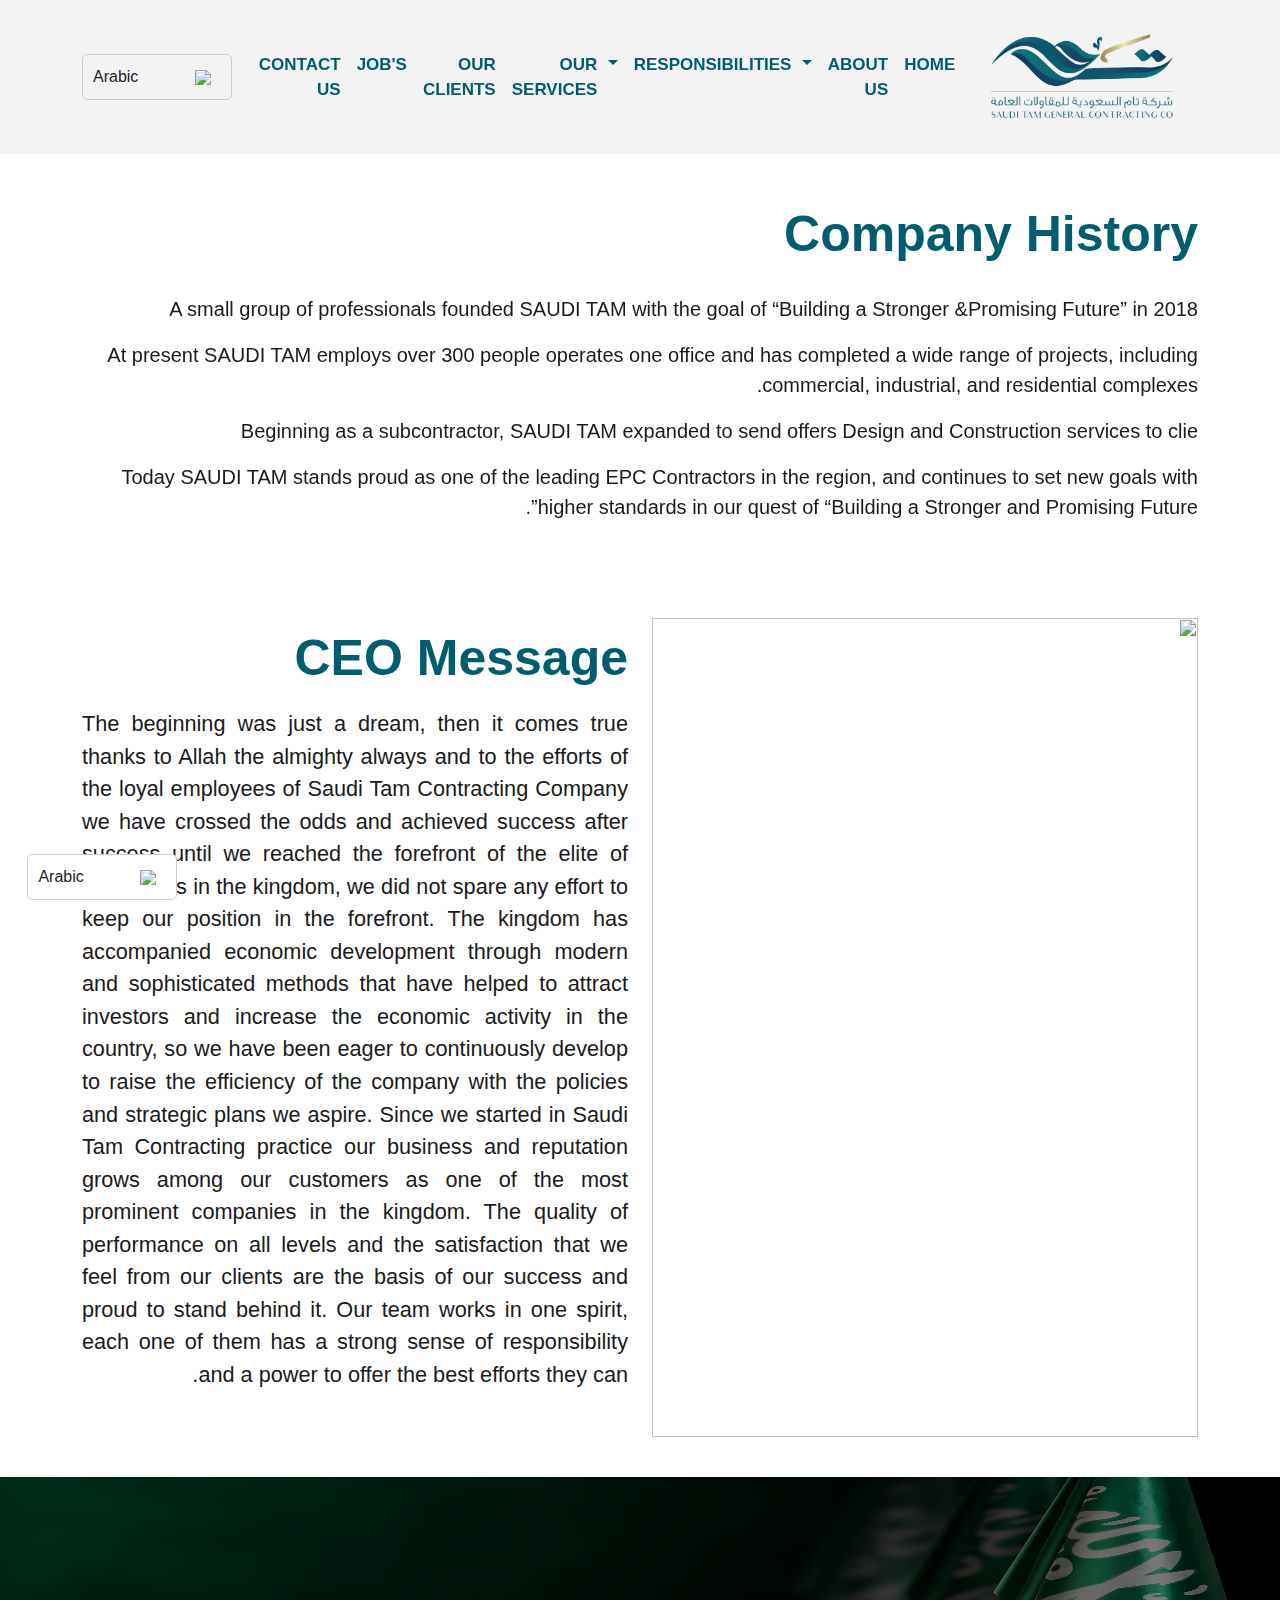
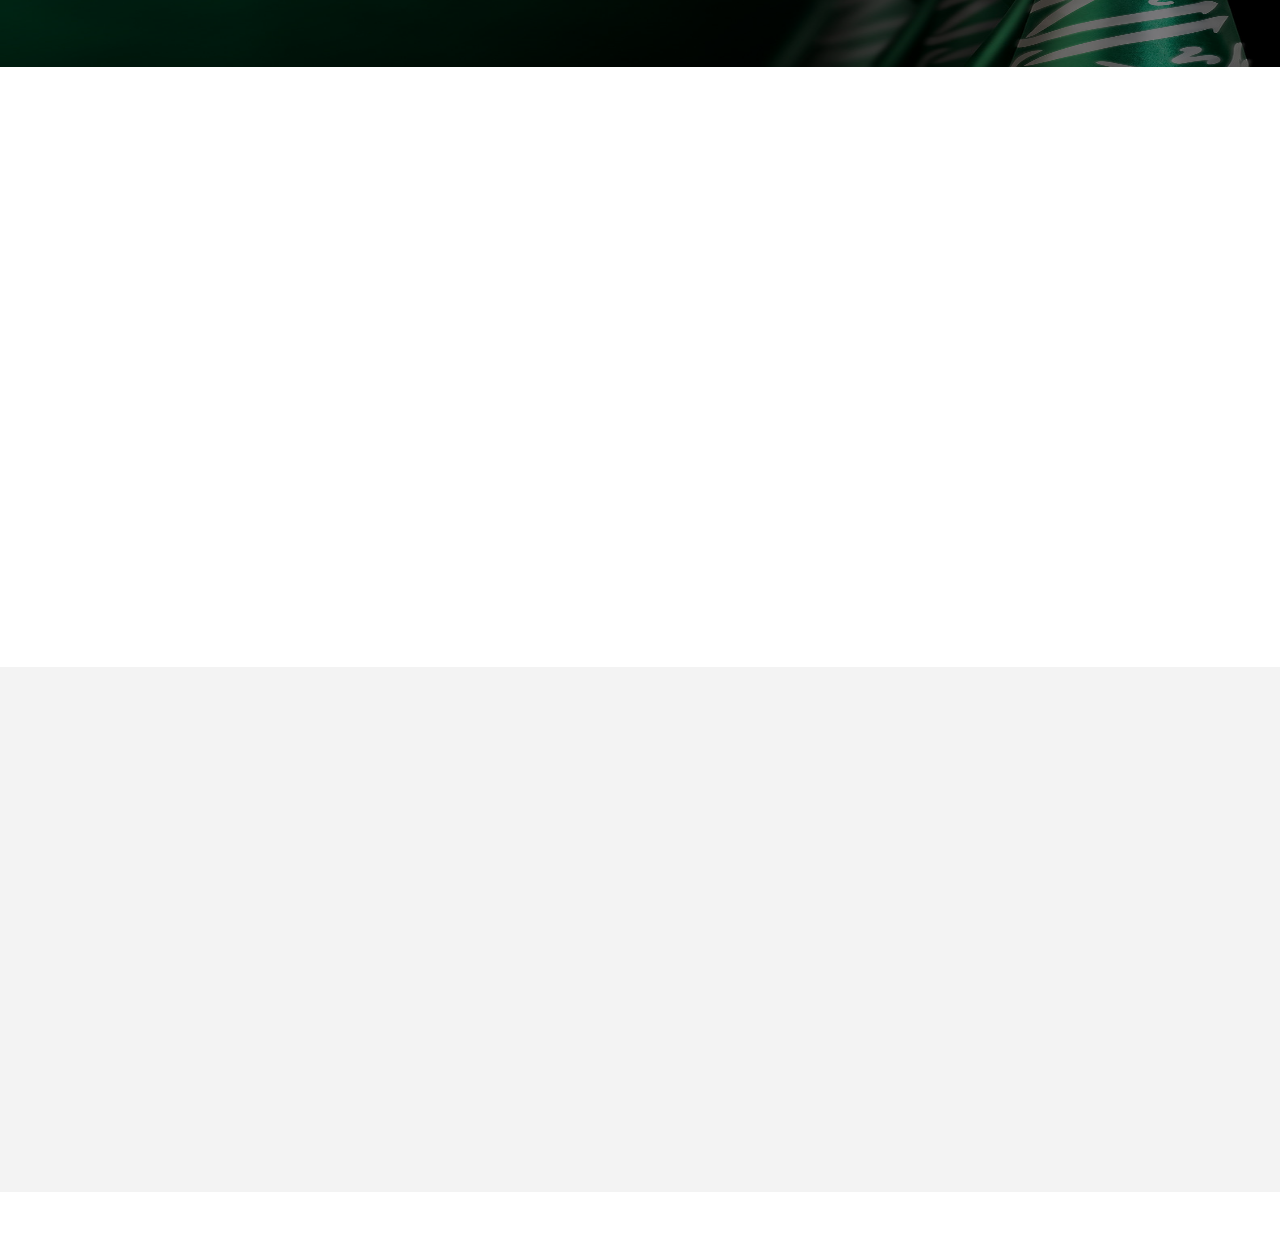
==== commit 82547cd6: ".." ====
--- a/about-us.html
+++ b/about-us.html
@@ -8,10 +8,8 @@
   <link rel="stylesheet" href="./css/all.min.css">
   <link rel="stylesheet" href="./css/bootstrap.min.css">
   <link rel="stylesheet" href="https://unpkg.com/aos@next/dist/aos.css" />
-  <link rel="stylesheet" href="./css/style.css">
-  <!-- <link rel="stylesheet" href="./css/style_ar.css"> -->
-  <link href="https://cdn.jsdelivr.net/npm/@splidejs/splide@4.1.4/dist/css/splide.min.css" rel="stylesheet">
-
+  <!-- <link rel="stylesheet" href="./css/style.css"> -->
+  <link rel="stylesheet" href="./css/style_ar.css">
 </head>
 <body>
   <!-- Start Of Nav -->
@@ -40,13 +38,16 @@
         </div>
       </div>
       <div class="collapse navbar-collapse" id="navbarSupportedContent">
-        <ul class="navbar-nav ms-auto mb-2 mb-lg-0">
-          <li class="nav-item">
-            <li><a href="./index.html" class="nav-link active">HOME</a></li>
+        <ul class="navbar-nav ms-auto mb-2 mb-lg-0" data-aos="zoom-in">
+          <li class="nav-item">
+            <li><a href="./index.html" class="nav-link">HOME</a></li>
           </li>
           <li class="nav-item dropdown">
-            <a class="nav-link dropdown-toggle" href="#" id="navbarDropdown" role="button" data-bs-toggle="dropdown" aria-expanded="false">
+            <a class="nav-link" href="#">
               ABOUT US
+            </a>
+            <a class="nav-link dropdown-toggle" href="#" id="navbarDropdown" data-bs-toggle="dropdown" aria-expanded="false">
+              <i class="dropdown-icon"></i>
             </a>
             <ul class="dropdown-menu" aria-labelledby="navbarDropdown">
               <li><a class="dropdown-item" href="#">VISION AND MISSION</a></li>
@@ -55,11 +56,14 @@
             </ul>
           </li>
           <li class="nav-item dropdown">
-            <a class="nav-link dropdown-toggle" href="#" id="navbarDropdown" role="button" data-bs-toggle="dropdown" aria-expanded="false">
+            <a class="nav-link" href="./responsibilities.html">
               RESPONSIBILITIES
             </a>
+            <a class="nav-link dropdown-toggle" href="#" id="navbarDropdown" data-bs-toggle="dropdown" aria-expanded="false">
+              <i class="dropdown-icon"></i>
+            </a>
             <ul class="dropdown-menu" aria-labelledby="navbarDropdown">
-              <li><a class="dropdown-item" href="#">ENVIROMENTAL POLICY</a></li>
+              <li><a class="dropdown-item" href="./environmental-policy.html">ENVIROMENTAL POLICY</a></li>
               <li><a class="dropdown-item" href="#">OCCUPATIONAL HEALTH & SAFETY POLICY</a></li>
               <li><a class="dropdown-item" href="#">QUALITY POLICY</a></li>
             </ul>
@@ -81,185 +85,43 @@
     </div>
   </nav>
   <!-- End Of Nav -->
-  <!-- Start Of Home -->
-  <section class="home position-relative overflow-hidden">
-    <video controls muted loop class="w-100 video-control" autoplay src="./videos/Home-Page.mp4"></video>
+  <!-- start company history  -->
+  <section class="company-history">
     <div class="container">
-      <div class="info position-absolute">
-        <h1 data-aos="fade-right">Together, We Build Excellence</h1>
-        <p data-aos="fade-left">Saudi Tam General Contracting Company is a contracting company in the Kingdom of Saudi Arabia that specializes in various sectors such as services, construction, operation and maintenance, and Supply of construction services</p>
+      <div class="content">
+        <h1>Company History</h1>
+        <p data-aos="fade-right">A small group of professionals founded SAUDI TAM with the goal of “Building a Stronger &amp;Promising Future” in 2018</p>
+        <p data-aos="fade-left">At present SAUDI TAM employs over 300 people operates one office and has completed a wide range of projects, including commercial, industrial, and residential complexes.</p>
+        <p data-aos="fade-right">Beginning as a subcontractor, SAUDI TAM expanded to send offers Design and Construction services to clie</p>
+        <p data-aos="fade-left">Today SAUDI TAM stands proud as one of the leading EPC Contractors in the region, and continues to set new goals with higher standards in our quest of “Building a Stronger and Promising Future”.</p>
       </div>
     </div>
   </section>
-  <!-- End Of Home -->
-  <!-- Start Of About -->
-    <section class="about-us">
-      <div class="container">
-        <div class="row">
-          <div class="col-lg-6 col-md-12 col-sm-12">
-            <div class="info">
-              <h5 data-aos="fade-right">About Us</h5>
-              <p>We are honored to present to you a brief summary of our company. We are a national company established in 1440-AH/ 2018 with the second Saudi five year plan for the economic development.</p>
-              <a href="" class="Btn">
-                Read More
-                <span><i class="fa-solid fa-arrow-right"></i></span>
-              </a>
-            </div>
-          </div>
-          <div class="col-lg-6 col-md-12 col-sm-12">
-            <div class="image overflow-hidden">
-              <img src="./images/About-Us.png" class="w-100">
-            </div>
-          </div>
-        </div>
-      </div>
-    </section>
-  <!-- End Of About -->
-  <!-- Start Video -->
-    <section class="Video d-flex justify-content-center align-items-center">
-      <video controls muted loop autoplay src="./videos/Blue-and-Yellow-Architecture-and-Construction-Company-Company-YouTube-Video-Intro-1-1.mp4"></video>
-    </section>
-  <!-- End Video -->
-  <!-- Start Of Services -->
-    <section class="services">
-      <div class="container">
-        <div class="heading text-center">
-          <h1 data-aos="fade-up">Our Services</h1>
-        </div>
-        <p>Since its establishment, the company has been accomplishing several enormous projects and works for both public and private sectors with the highest specifications and precision in several regions of the Kingdom of Saudi Arabia. GOD willing, The company has been, is and will always be, a leader, renowned and reputed in accomplishing huge projects with high excellence, due to its experience and consideration of safety specifications, efficiency, speed and respect of time of delivery with best standards.</p>
-        <a href="" class="Btn">
-          Read More
-          <span><i class="fa-solid fa-arrow-right"></i></span>
-        </a>
-      </div>
-    </section>
-  <!-- End Of Services -->
-  <!-- Start Of who-are-we -->
-    <section class="who-are-we">
+  <!-- end company history  -->
+  <!-- Start Of ceo-message -->
+    <section class="ceo-message">
       <div class="container">
         <div class="row">
           <div class="col-lg-6 col-md-12 col-sm-12">
             <div class="image overflow-hidden">
-              <img src="./images/who-are-we.png" class="w-100 h-100">
+              <img src="./images/Message-of-CEO-Image.png" data-aos="fade-up" class="w-100 h-100">
             </div>
           </div>
           <div class="col-lg-6 col-md-12 col-sm-12">
             <div class="info">
-              <h5 data-aos="fade-left">Who Are We</h5>
-              <p>We are honored to present to you an overview of our company. We are a national company that was launched in the year 1440 AH / 2018 AD, with its main headquarters in the city of Riyadh, which specialized in working in the field of construction, operation, maintenance and providing manpower. Since our launch, our company has continued to provide its services for five continuous full years, which has helped it develop its business and accumulate its experience year after year. Until the work rules were laid on the best foundations, and every year it added everything new and advanced technically and administratively until it became famous for its efficiency and the efficiency of its technicians and workers, and the  Saudi Tam logo became a symbol of quality, skill and efficiency. It specialized at the beginning of its activity in construction and construction and then developed in its activities. Over time, it excelled in its various services, and with the growth of its capabilities, expertise, and successes in providing high-level services, and with high professionalism through its achievements, Saudi Tam  General Contracting Company became the distinguishing mark and the leading name, and became famous for its long experience and high reputation due to the prominent and huge works it completed throughout the Kingdom. Saudi Arabia Therefore, the great success achieved by Saudi Tam General Contracting Company so far has constituted a strong motivation for the group to establish a number of subsidiary companies, in order to expand and organize its activities and increase its customers.</p>
+              <h5 data-aos="fade-down">CEO Message</h5>
+              <p>The beginning was just a dream, then it comes true thanks to Allah the almighty always and to the efforts of the loyal employees of   Saudi Tam Contracting Company we have crossed the odds and achieved success after success until we reached the forefront of the elite of companies in the kingdom, we did not spare any effort to keep our position in the forefront. The kingdom has accompanied economic development through modern and sophisticated methods that have helped to attract investors and increase the economic activity in the country, so we have been eager to continuously develop to raise the efficiency of the company with the policies and strategic plans we aspire. Since we started in  Saudi Tam Contracting practice our business and reputation grows among our customers as one of the most prominent companies in the kingdom. The quality of performance on all levels and the satisfaction that we feel from our clients are the basis of our success and proud to stand behind it. Our team works in one spirit, each one of them has a strong sense of responsibility and a power to offer the best efforts they can.</p>
             </div>
           </div>
         </div>
       </div>
     </section>
-  <!-- End Of who-are-we -->
-  <!-- strat of vision-lab -->
-  <section class="vision-lab position-relative">
+  <!-- End Of ceo-message -->
+  <!-- strat of Saudi-flag -->
+  <section class="Saudi-flag position-relative">
     <img src="./images/a23ae0_4fbdc9483e874e54aa74b25f40d090f9mv2-1.jpg" class="bg-img w-100 h-100">
-    <div class="container">
-      <div class="row">
-        <div class="col-md-8">
-          <div class="info">
-            <h2>Vision 2030</h2>
-            <p>Saudi Arabia has set a series of ambitious goals as part of its 2030 Vision program. Innovation is at the heart of our values, and we are proud to be supporting the Kingdom’s goals for sustainability, and the creation of jobs and opportunities for Saudi citizens.We are engaging with clients and are involved with some of the most prominent giga projects associated with the 2030 vision initiative. These projects aim to grow and diversify the Saudi Arabian economy, and  Saudi TAM is at the heart of creating the structures and spaces that will make this vision a reality, creating a range of opportunities for talent in the years ahead.This 2030 vision initiative looks to grow the Saudi economy and help the Kingdom to develop its standing on the global stage, and  Saudi TAM is working hard to help to achieve these goals. 						</p>
-          </div>
-        </div>
-        <div class="col-md-3">
-          <div class="image">
-            <img src="./images/v1.png" class="small-img position-absolute" alt="">
-          </div>
-        </div>
-      </div>
-    </div>
   </section>
-  <!-- end of vision-lab -->
-  <!-- strat of vision-tab -->
-  <section class="vision-tab position-relative">
-    <img src="./images/a23ae0_4fbdc9483e874e54aa74b25f40d090f9mv2-1.jpg" class="bg-img w-100 h-100">
-    <div class="container">
-      <div class="d-flex flex-column justify-content-center align-items-start">
-        <div class="info">
-          <h2>Vision 2030</h2>
-          <p>Saudi Arabia has set a series of ambitious goals as part of its 2030 Vision program. Innovation is at the heart of our values, and we are proud to be supporting the Kingdom’s goals for sustainability, and the creation of jobs and opportunities for Saudi citizens.We are engaging with clients and are involved with some of the most prominent giga projects associated with the 2030 vision initiative. These projects aim to grow and diversify the Saudi Arabian economy, and  Saudi TAM is at the heart of creating the structures and spaces that will make this vision a reality, creating a range of opportunities for talent in the years ahead.This 2030 vision initiative looks to grow the Saudi economy and help the Kingdom to develop its standing on the global stage, and  Saudi TAM is working hard to help to achieve these goals. 						</p>
-        </div>
-        <div class="image">
-          <img src="./images/v1.png" class="small-img" alt="">
-        </div>
-      </div>
-    </div>
-  </section>
-  <!-- end of vision-tab -->
-  <!-- strat of vision-mobile -->
-  <section class="vision-mobile">
-    <div class="container">
-      <div class="d-flex flex-column justify-content-center align-items-center">
-        <div class="info">
-          <h2>Vision 2030</h2>
-          <p>Saudi Arabia has set a series of ambitious goals as part of its 2030 Vision program. Innovation is at the heart of our values, and we are proud to be supporting the Kingdom’s goals for sustainability, and the creation of jobs and opportunities for Saudi citizens.We are engaging with clients and are involved with some of the most prominent giga projects associated with the 2030 vision initiative. These projects aim to grow and diversify the Saudi Arabian economy, and  Saudi TAM is at the heart of creating the structures and spaces that will make this vision a reality, creating a range of opportunities for talent in the years ahead.This 2030 vision initiative looks to grow the Saudi economy and help the Kingdom to develop its standing on the global stage, and  Saudi TAM is working hard to help to achieve these goals. 						</p>
-        </div>
-        <div class="image">
-          <img src="./images/v1.png" class="small-img" alt="">
-        </div>
-      </div>
-    </div>
-  </section>
-  <!-- end of vision-mobile -->
-  <!-- start of strategy -->
-  <section data-aos="fade-up" class="strategy position-relative">
-    <div class="image">
-      <img src="./images/WhatsApp_Image_2023-08-05_at_5.07.34_AM-removebg-preview.png" class="bg-img">
-    </div>
-    <div class="heading text-center position-absolute">
-      <h1>OUR STRATEGY</h1>
-    </div>
-    <div class="container">
-      <div class="info position-absolute">
-        <p>Saudi Tam General Contracting Company Defines Its Strategy And Goals Through: Respecting our clients' priority in markets and different industries</p>
-          <ul class="list">
-            <li>Keeping a flexible organizational structure that connects all the segments of work.</li>
-            <li>Securing incessant quality and availability of resources.</li>
-            <li>Guaranteeing the quality of work and providing the best to our clients.</li>
-            <li>Following up and implementing all new forms of development.</li>
-            <li>Encouraging innovations and technical improvements.            </li>
-            <li>Full commitment to our employees.</li>
-            <li>The implementation of health and safety requirements.</li>
-            <li>Adopting advanced systems that strictly comply with international health and safety requirements.</li>
-          </ul>
-      </div>
-    </div>
-  </section>
-  <!-- end of strategy -->
-  <!-- start of our-message  -->
-  <div class="our-message position-relative">
-    <div class="video">
-      <video controls muted loop class="w-100 video-control" autoplay src="./videos/WhatsApp-Video-2023-10-25-at-2.08.09-AM.mp4"></video>
-    </div>
-    <div class="message position-absolute">
-      <h1>Our Message</h1>
-      <p>Quality and safety are our top priorities that we cannot be complacent about. As for the most important measures of our quality policy, those are: permanent examination of the internal systems of the company, periodic monitoring of all our activities, continuous follow-up of the satisfaction of our customers with the services we provide to them and provision of all safety requirements.
-      </p>
-    </div>
-  </div>
-  <!-- end of our-message  -->
-  <!-- start our-client  -->
-  <section class="our-clients" style="direction: ltr;">
-    <div class="container">
-      <div class="heading text-center">
-        <h1>Our Clients</h1>
-      </div>
-      <div id="splide2" class="splide" aria-labelledby="carousel-heading">
-        <div class="splide__track">
-          <ul class="splide__list">
-            <li class="splide__slide"><img src="./images/PepsiCo-Logo.png" alt=""></li>
-            <li class="splide__slide"><img src="./images/t0nr7sxzcxh2p8dctktm.png" alt=""></li>
-            <li class="splide__slide"><img src="./images/PepsiCo-Logo.png" alt=""></li>
-            <li class="splide__slide"><img src="./images/PepsiCo-Logo.png" alt=""></li>
-          </ul>
-        </div>
-      </div>
-    </div>
-  </section>
-  <!-- end our-client  -->
+  <!-- end ofSaudi-flag-->
   <!-- start partners  -->
     <section data-aos="fade-down" class="partners">
       <div class="container">
@@ -340,26 +202,4 @@
   <script>
     AOS.init();
   </script>
-  <script src="https://cdn.jsdelivr.net/npm/@splidejs/splide@4.1.4/dist/js/splide.min.js"></script>
-  <script>
-    document.addEventListener( 'DOMContentLoaded', function() {
-        var splide = new Splide( '#splide2', {
-          type   : 'loop',
-          autoplay:true,
-          speed: 500,
-          interval: 1000,
-          easing    : 'cubic-bezier(0.25, 1, 0.5, 1)',
-          perPage: 4,
-          perMove: 1,
-          breakpoints: {
-            767: {
-              perPage: 1,
-            },
-            991: {
-              perPage: 2,
-            },
-          }
-        }).mount();
-      });
-  </script>
 </html>--- a/css/style.css
+++ b/css/style.css
@@ -13,7 +13,7 @@
 
 @media (min-width: 1400px) {
   .container, .container-lg, .container-md, .container-sm, .container-xl, .container-xxl {
-      max-width: 1450px;
+      max-width: 1400px;
   }
 }
 ul{
@@ -87,7 +87,7 @@
   }
   .nav-link{
     color: #005D6E;
-    font-size: 18px;
+    font-size: 17px;
     font-weight: 600;
   }
   #navbarSupportedContent {
@@ -178,10 +178,16 @@
   }
 
   .dropdown{
+    display: flex;
     &:hover{
       .dropdown-menu{
         display: block;
-      }
+        position: absolute;
+        top: 100%;
+      }
+    }
+    .dropdown-toggle{
+      margin-left: -10px;
     }
   }
 
@@ -280,6 +286,21 @@
       width: 100px;
     }
   }
+  .dropdown{
+    flex-wrap: wrap !important;
+    &:hover{
+      .dropdown-menu{
+        position: relative !important;
+        top: auto !important;
+      }
+    }
+    .dropdown-toggle{
+      margin-left: -10px;
+    }
+    .dropdown-menu{
+      width: 100% !important;
+    }
+  }
   .language-select{
     padding-right: 10px;
     width: 110px !important;
@@ -311,6 +332,21 @@
     img{
       padding-left: 10px;
       width: 100px;
+    }
+  }
+  .dropdown{
+    flex-wrap: wrap !important;
+    &:hover{
+      .dropdown-menu{
+        position: relative !important;
+        top: auto !important;
+      }
+    }
+    .dropdown-toggle{
+      margin-left: -10px;
+    }
+    .dropdown-menu{
+      width: 100% !important;
     }
   }
   .language-select{
@@ -335,12 +371,11 @@
     height: 100%;
   }
   .info{
-    z-index: 5;
     top: 50%;
-    padding: 0px;
-    transform: translateY(-50%);
-    max-width: 1500px;
+    transform: translate(-50%, -50%);
+    max-width: 1400px;
     width: 100%;
+    left: 50%;
     h1 , p{
       color: #fff;
     }
@@ -389,6 +424,25 @@
     video{
       height: 100%;
       object-fit: cover;
+    }
+    .info{
+      z-index: 5;
+      left: 0;
+      top: 50%;
+      padding: 0px;
+      transform: translateY(-50%);
+      h1 , p{
+        color: #fff;
+      }
+      h1{
+        font-size: 35px;
+        text-align: center;
+      }
+      p{
+        font-size: 23.8px;
+        text-align: right;
+        padding: 0 15px
+      }
     }
   }
 }
@@ -466,7 +520,7 @@
   padding: 80px 0;
   p{
     font-size: 20.7px;
-    max-width: 1450px;
+    max-width: 1340px;
     width: 100%;
     text-align: justify;
     margin: auto;
@@ -502,7 +556,7 @@
       margin-bottom: 20px;
     }
     p{
-      font-size: 22px;
+      font-size: 21.7px;
       font-weight: 500;
       margin-bottom: 25px;
       text-align: justify;
@@ -1056,4 +1110,323 @@
     width: 150px;
   }
 }
-/* end of footer  */+/* end of footer  */
+
+
+/* Start About Page */
+
+/* Start Of company-history */
+.company-history{
+  overflow: hidden;
+  .content{
+    margin-top: 50px;
+    h1{
+      font-size: 50px;
+      font-weight: 700;
+      margin-bottom: 30px;
+      color: #005D6E;
+    }
+    p{
+      font-size: 20px;
+    }
+  }
+}
+
+@media (max-width:767px) {
+  .company-history{
+    padding-bottom: 30px;
+    .content{
+      h1{
+        font-size: 32px;
+        margin-bottom: 15px;
+      }
+      p{
+        font-size: 15px;
+      }
+    }
+  }
+}
+@media (max-width:991px) {
+  .company-history{
+    padding-bottom: 30px;
+    .content{
+      h1{
+        font-size: 32px;
+        margin-bottom: 15px;
+      }
+      p{
+        font-size: 18px;
+      }
+    }
+  }
+}
+/* End Of company-history */
+
+
+/* Start Of ceo-message */
+.ceo-message{
+  padding: 80px 0 40px 0px;
+  overflow: hidden;
+  .info{
+    padding: 10px 0;
+    h5{
+      color: #005D6E;
+      font-size: 50px;
+      font-weight: 700;
+      margin-bottom: 20px;
+    }
+    p{
+      font-size: 21.7px;
+      font-weight: 500;
+      margin-bottom: 25px;
+      text-align: justify;
+    }
+  }
+  .image{
+    height: 819px;
+    img{
+      object-fit: cover;
+      height: 100%;
+    }
+  }
+}
+
+@media (max-width:767px) {
+  .ceo-message{
+    padding: 0;
+    .info{
+      padding-top: 30px;
+      h5{
+        font-size: 30px;
+        text-align: center;
+      }
+      p{
+        font-size: 20px;
+        text-align: left;
+      }
+    }
+    .image{
+      height: 350px !important;
+      margin-bottom: 10px;
+      img{
+        height: 100%;
+      }
+    }
+  }
+}
+@media (max-width:991px) {
+  .ceo-message{
+    .info{
+      padding-top: 30px;
+      h5{
+        font-size: 35px;
+        text-align: center;
+      }
+      p{
+        font-size: 20px;
+        text-align: left;
+      }
+    }
+    .image{
+      height: 400px;
+      margin-bottom: 10px;
+      img{
+        height: 100%;
+      }
+    }
+  }
+}
+/* End Of ceo-message */
+/* Start Of Saudi-flag  */
+.Saudi-flag{
+  overflow: hidden;
+  height: 190px;
+  &::before{
+    content: '';
+    position: absolute;
+    left: 0;
+    top: 0;
+    background-color: #00000081;
+    width: 100%;
+    height: 100%;
+  }
+}
+/* End Of Saudi-flag  */
+/* End About Page */
+
+
+/* Start RESPONSIBILITIES Page */
+/* Start Of name-page */
+.name-page{
+  overflow:hidden;
+  .image{
+    img{
+      height: 245px;
+    }
+  }
+  .content{
+    background-color: #F5F5F5;
+    padding: 34px 0;
+    .name{
+      h3{
+        color: #005D6E;
+      }
+    }
+    .prev-home{
+      display: flex;
+      justify-content: end;
+      gap: 5px;
+      align-items: center;
+      color: #005D6E;
+      a{
+        color: #005D6E;
+        font-size: 13px;
+      }
+    }
+  }
+}
+
+@media (max-width:767px) {
+  .name-page{
+    margin-bottom: 20px;
+    .content{
+      .prev-home{
+        justify-content: start !important;
+      }
+    }
+  }
+}
+
+@media (max-width:991px) {
+  .name-page{
+    .content{
+      .prev-home{
+        justify-content: end;
+      }
+    }
+  }
+}
+/* End Of name-page */
+.respon{
+  overflow:hidden;
+  .image{
+    height: 245px;
+    img{
+      width: 100%;
+    }
+  }
+  .links{
+    a{
+      display: block;
+      margin-bottom: 10px;
+      width: fit-content;
+      padding: 10px;
+      background-color: #000;
+      color: #fff;
+      font-size: 20px;
+      transition: 0.3s all ease-in-out;
+      &:hover{
+        background-color: #E76817;
+      }
+    }
+  }
+}
+
+@media (max-width:767px) {
+  .respon{
+    .image{
+      height: 245px;
+      img{
+        width: 100%;
+      }
+    }
+    .links{
+      margin-top: 15px;
+      a{
+        font-size: 18px;
+      }
+    }
+  }
+}
+
+@media (max-width:991px) {
+  .respon{
+    .image{
+      height: 245px;
+      img{
+        width: 100%;
+      }
+    }
+    .links{
+      margin-top: 15px;
+    }
+  }
+}
+/* End RESPONSIBILITIES Page */
+
+.environmental-policy{
+  padding: 40px 0px 20px 0;
+  overflow: hidden;
+  .info{
+    padding: 10px 0;
+    h5{
+      color: #005D6E;
+      font-size: 50px;
+      font-weight: 700;
+      margin-bottom: 20px;
+    }
+    p{
+      font-size: 19px;
+      font-weight: 500;
+      margin-bottom: 25px;
+      text-align: justify;
+    }
+  }
+  .image{
+    height: 410px;
+    img{
+      object-fit: cover;
+      height: 100%;
+    }
+  }
+}
+
+@media (max-width:767px) {
+  .environmental-policy{
+    padding: 0;
+    .info{
+      h5{
+        font-size: 40px;
+      }
+      p{
+        font-size: 20px;
+        text-align: left;
+      }
+    }
+    .image{
+      height: 200px !important;
+      margin-bottom: 10px;
+      img{
+        height: 100%;
+      }
+    }
+  }
+}
+@media (max-width:991px) {
+  .environmental-policy{
+    .image{
+      height: 400px;
+      margin-bottom: 10px;
+      img{
+        height: 100%;
+      }
+    }
+  }
+}
+
+.text{
+  p{
+    text-align: justify;
+    font-size: 18px;
+  }
+}--- a/css/style_ar.css
+++ b/css/style_ar.css
@@ -11,7 +11,7 @@
 
 @media (min-width: 1400px) {
   .container, .container-lg, .container-md, .container-sm, .container-xl, .container-xxl {
-      max-width: 1575px;
+      max-width: 1400px;
   }
 }
 ul{
@@ -77,9 +77,15 @@
 .navbar{
   background-color: #F3F3F3;
   height: 154px;
+  &.fixed{
+    position: fixed; 
+    z-index: 50; 
+    width: 100%;
+    left: 0;
+  }
   .nav-link{
     color: #005D6E;
-    font-size: 18px;
+    font-size: 17px;
     font-weight: 600;
   }
   #navbarSupportedContent {
@@ -95,14 +101,14 @@
       a{
         margin-bottom: 10px;
         color: #fff;
-        text-align: right;
         &:hover{
-          background-color: #f3f3f3b1;
+          background-color: #f3f3f3c0;
           color: #000;
         }
       }
     }
   }
+  
   .navbar-toggler {
     border: none;
     background: none;
@@ -152,18 +158,17 @@
   }
 
   .navbar-toggler.collapsed .navbar-toggler-icon::before {
-    transform: rotate(45deg);
+    transform: rotate(45deg); 
     top: 0;
   }
 
   .navbar-toggler.collapsed .navbar-toggler-icon::after {
     transform: rotate(-45deg);
-    top: 0;
+    top: 0; 
   }
 
   .navbar-collapse {
     transition: max-height 0.3s ease-in-out;
-    overflow: hidden;
   }
 
   .navbar-collapse.collapsing {
@@ -171,12 +176,19 @@
   }
 
   .dropdown{
+    display: flex;
     &:hover{
       .dropdown-menu{
         display: block;
-      }
-    }
-  }
+        position: absolute;
+        top: 100%;
+      }
+    }
+    .dropdown-toggle{
+      margin-left: -10px;
+    }
+  }
+
   .language-select {
     position: relative;
     width: 150px;
@@ -224,6 +236,7 @@
   .option:hover {
     background-color: #f0f0f0;
   }
+
   .Dropdown:hover + .options,
 .options:hover {
   display: block;
@@ -241,7 +254,7 @@
     background-color: #005D6E;
     .nav-link{
       color: #fff;
-      padding-right: 15px;
+      padding-left: 15px;
     }
   }
 }
@@ -267,16 +280,32 @@
   }
   .navbar-brand{
     img{
+      padding-left: 10px;
       width: 100px;
-      padding-left: 10px;
+    }
+  }
+  .dropdown{
+    flex-wrap: wrap !important;
+    &:hover{
+      .dropdown-menu{
+        position: relative !important;
+        top: auto !important;
+      }
+    }
+    .dropdown-toggle{
+      margin-left: -10px;
+    }
+    .dropdown-menu{
+      width: 100% !important;
     }
   }
   .language-select{
+    padding-right: 10px;
     width: 110px !important;
     order: unset !important;
-    padding-right: 10px;
-  }
-}
+  }
+}
+
 
 @media (max-width:991px) {
   .navbar{
@@ -289,7 +318,6 @@
     }
     .container{
       padding: 0 !important;
-      max-width: 767px;
     }
     .navbar-toggler{
       display: block;
@@ -300,16 +328,32 @@
   }
   .navbar-brand{
     img{
+      padding-left: 10px;
       width: 100px;
-      padding-left: 10px;
+    }
+  }
+  .dropdown{
+    flex-wrap: wrap !important;
+    &:hover{
+      .dropdown-menu{
+        position: relative !important;
+        top: auto !important;
+      }
+    }
+    .dropdown-toggle{
+      margin-left: -10px;
+    }
+    .dropdown-menu{
+      width: 100% !important;
     }
   }
   .language-select{
+    padding-right: 10px;
     width: 110px !important;
-    padding-right: 10px;
     order: unset !important;
   }
 }
+
 
 /* start Of Home  */
 .home{
@@ -325,12 +369,11 @@
     height: 100%;
   }
   .info{
-    z-index: 5;
     top: 50%;
-    padding: 0px 0px 0 70px;
-    transform: translateY(-50%);
-    max-width: 1500px;
+    transform: translate(-50%, -50%);
+    max-width: 1400px;
     width: 100%;
+    left: 50%;
     h1 , p{
       color: #fff;
     }
@@ -378,6 +421,25 @@
     video{
       height: 100%;
       object-fit: cover;
+    }
+    .info{
+      z-index: 5;
+      left: 0;
+      top: 50%;
+      padding: 0px;
+      transform: translateY(-50%);
+      h1 , p{
+        color: #fff;
+      }
+      h1{
+        font-size: 35px;
+        text-align: center;
+      }
+      p{
+        font-size: 23.8px;
+        text-align: right;
+        padding: 0 15px
+      }
     }
   }
 }
@@ -455,7 +517,7 @@
   padding: 80px 0;
   p{
     font-size: 20.7px;
-    max-width: 1450px;
+    max-width: 1340px;
     width: 100%;
     text-align: justify;
     margin: auto;
@@ -492,7 +554,7 @@
       margin-bottom: 20px;
     }
     p{
-      font-size: 22.8px;
+      font-size: 21.7px;
       font-weight: 500;
       margin-bottom: 25px;
       text-align: justify;
@@ -689,7 +751,7 @@
         color: #1A1A1A;
         margin-bottom: 10px;
         display: flex;
-        justify-content: end;
+        justify-content: start;
         align-items: center;
         padding-right: 20px;
         &::before{
@@ -871,7 +933,7 @@
       width: 100%;
       padding: 30px;
       left: 50%;
-      /* height: 100%; */
+      right: auto;
       top: 50%;
       transform: translate(-50%,-50%);
       h1{
@@ -1047,4 +1109,321 @@
     width: 150px;
   }
 }
-/* end of footer  */+/* end of footer  */
+
+
+/* Start About Page */
+
+/* Start Of company-history */
+.company-history{
+  overflow: hidden;
+  .content{
+    margin-top: 50px;
+    h1{
+      font-size: 50px;
+      font-weight: 700;
+      margin-bottom: 30px;
+      color: #005D6E;
+    }
+    p{
+      font-size: 20px;
+    }
+  }
+}
+
+@media (max-width:767px) {
+  .company-history{
+    padding-bottom: 30px;
+    .content{
+      h1{
+        font-size: 32px;
+        margin-bottom: 15px;
+      }
+      p{
+        font-size: 15px;
+      }
+    }
+  }
+}
+@media (max-width:991px) {
+  .company-history{
+    padding-bottom: 30px;
+    .content{
+      h1{
+        font-size: 32px;
+        margin-bottom: 15px;
+      }
+      p{
+        font-size: 18px;
+      }
+    }
+  }
+}
+/* End Of company-history */
+
+
+/* Start Of ceo-message */
+.ceo-message{
+  padding: 80px 0 40px 0px;
+  overflow: hidden;
+  .info{
+    padding: 10px 0;
+    h5{
+      color: #005D6E;
+      font-size: 50px;
+      font-weight: 700;
+      margin-bottom: 20px;
+    }
+    p{
+      font-size: 21.7px;
+      font-weight: 500;
+      margin-bottom: 25px;
+      text-align: justify;
+    }
+  }
+  .image{
+    height: 819px;
+    img{
+      object-fit: cover;
+      height: 100%;
+    }
+  }
+}
+
+@media (max-width:767px) {
+  .ceo-message{
+    padding: 0;
+    .info{
+      padding-top: 30px;
+      h5{
+        font-size: 30px;
+        text-align: center;
+      }
+      p{
+        font-size: 20px;
+        text-align: left;
+      }
+    }
+    .image{
+      height: 350px !important;
+      margin-bottom: 10px;
+      img{
+        height: 100%;
+      }
+    }
+  }
+}
+@media (max-width:991px) {
+  .ceo-message{
+    .info{
+      padding-top: 30px;
+      h5{
+        font-size: 35px;
+        text-align: center;
+      }
+      p{
+        font-size: 20px;
+        text-align: left;
+      }
+    }
+    .image{
+      height: 400px;
+      margin-bottom: 10px;
+      img{
+        height: 100%;
+      }
+    }
+  }
+}
+/* End Of ceo-message */
+/* Start Of Saudi-flag  */
+.Saudi-flag{
+  overflow: hidden;
+  height: 190px;
+  &::before{
+    content: '';
+    position: absolute;
+    left: 0;
+    top: 0;
+    background-color: #00000081;
+    width: 100%;
+    height: 100%;
+  }
+}
+/* End Of Saudi-flag  */
+/* End About Page */
+
+/* Start RESPONSIBILITIES Page */
+/* Start Of name-page */
+.name-page{
+  overflow:hidden;
+  .image{
+    img{
+      height: 245px;
+    }
+  }
+  .content{
+    background-color: #F5F5F5;
+    padding: 34px 0;
+    .name{
+      h3{
+        color: #005D6E;
+      }
+    }
+    .prev-home{
+      display: flex;
+      justify-content: end;
+      gap: 5px;
+      align-items: center;
+      color: #005D6E;
+      a{
+        color: #005D6E;
+        font-size: 13px;
+      }
+    }
+  }
+}
+
+@media (max-width:767px) {
+  .name-page{
+    .content{
+      .prev-home{
+        justify-content: start !important;
+      }
+    }
+  }
+}
+
+@media (max-width:991px) {
+  .name-page{
+    .content{
+      .prev-home{
+        justify-content: end;
+      }
+    }
+  }
+}
+/* End Of name-page */
+.respon{
+  overflow:hidden;
+  .image{
+    height: 245px;
+    img{
+      width: 100%;
+    }
+  }
+  .links{
+    a{
+      display: block;
+      margin-bottom: 10px;
+      width: fit-content;
+      padding: 10px;
+      background-color: #000;
+      color: #fff;
+      font-size: 20px;
+      transition: 0.3s all ease-in-out;
+      &:hover{
+        background-color: #E76817;
+      }
+    }
+  }
+}
+
+@media (max-width:767px) {
+  .respon{
+    .image{
+      height: 245px;
+      img{
+        width: 100%;
+      }
+    }
+    .links{
+      margin-top: 15px;
+      a{
+        font-size: 18px;
+      }
+    }
+  }
+}
+
+@media (max-width:991px) {
+  .respon{
+    .image{
+      height: 245px;
+      img{
+        width: 100%;
+      }
+    }
+    .links{
+      margin-top: 15px;
+    }
+  }
+}
+/* End RESPONSIBILITIES Page */
+
+.environmental-policy{
+  padding: 40px 0px 20px 0;
+  overflow: hidden;
+  .info{
+    padding: 10px 0;
+    h5{
+      color: #005D6E;
+      font-size: 50px;
+      font-weight: 700;
+      margin-bottom: 20px;
+    }
+    p{
+      font-size: 19px;
+      font-weight: 500;
+      margin-bottom: 25px;
+      text-align: justify;
+    }
+  }
+  .image{
+    height: 410px;
+    img{
+      object-fit: cover;
+      height: 100%;
+    }
+  }
+}
+
+@media (max-width:767px) {
+  .environmental-policy{
+    padding: 0;
+    .info{
+      h5{
+        font-size: 40px;
+      }
+      p{
+        font-size: 20px;
+        text-align: left;
+      }
+    }
+    .image{
+      height: 200px !important;
+      margin-bottom: 10px;
+      img{
+        height: 100%;
+      }
+    }
+  }
+}
+@media (max-width:991px) {
+  .environmental-policy{
+    .image{
+      height: 400px;
+      margin-bottom: 10px;
+      img{
+        height: 100%;
+      }
+    }
+  }
+}
+
+.text{
+  p{
+    text-align: justify;
+    font-size: 18px;
+  }
+}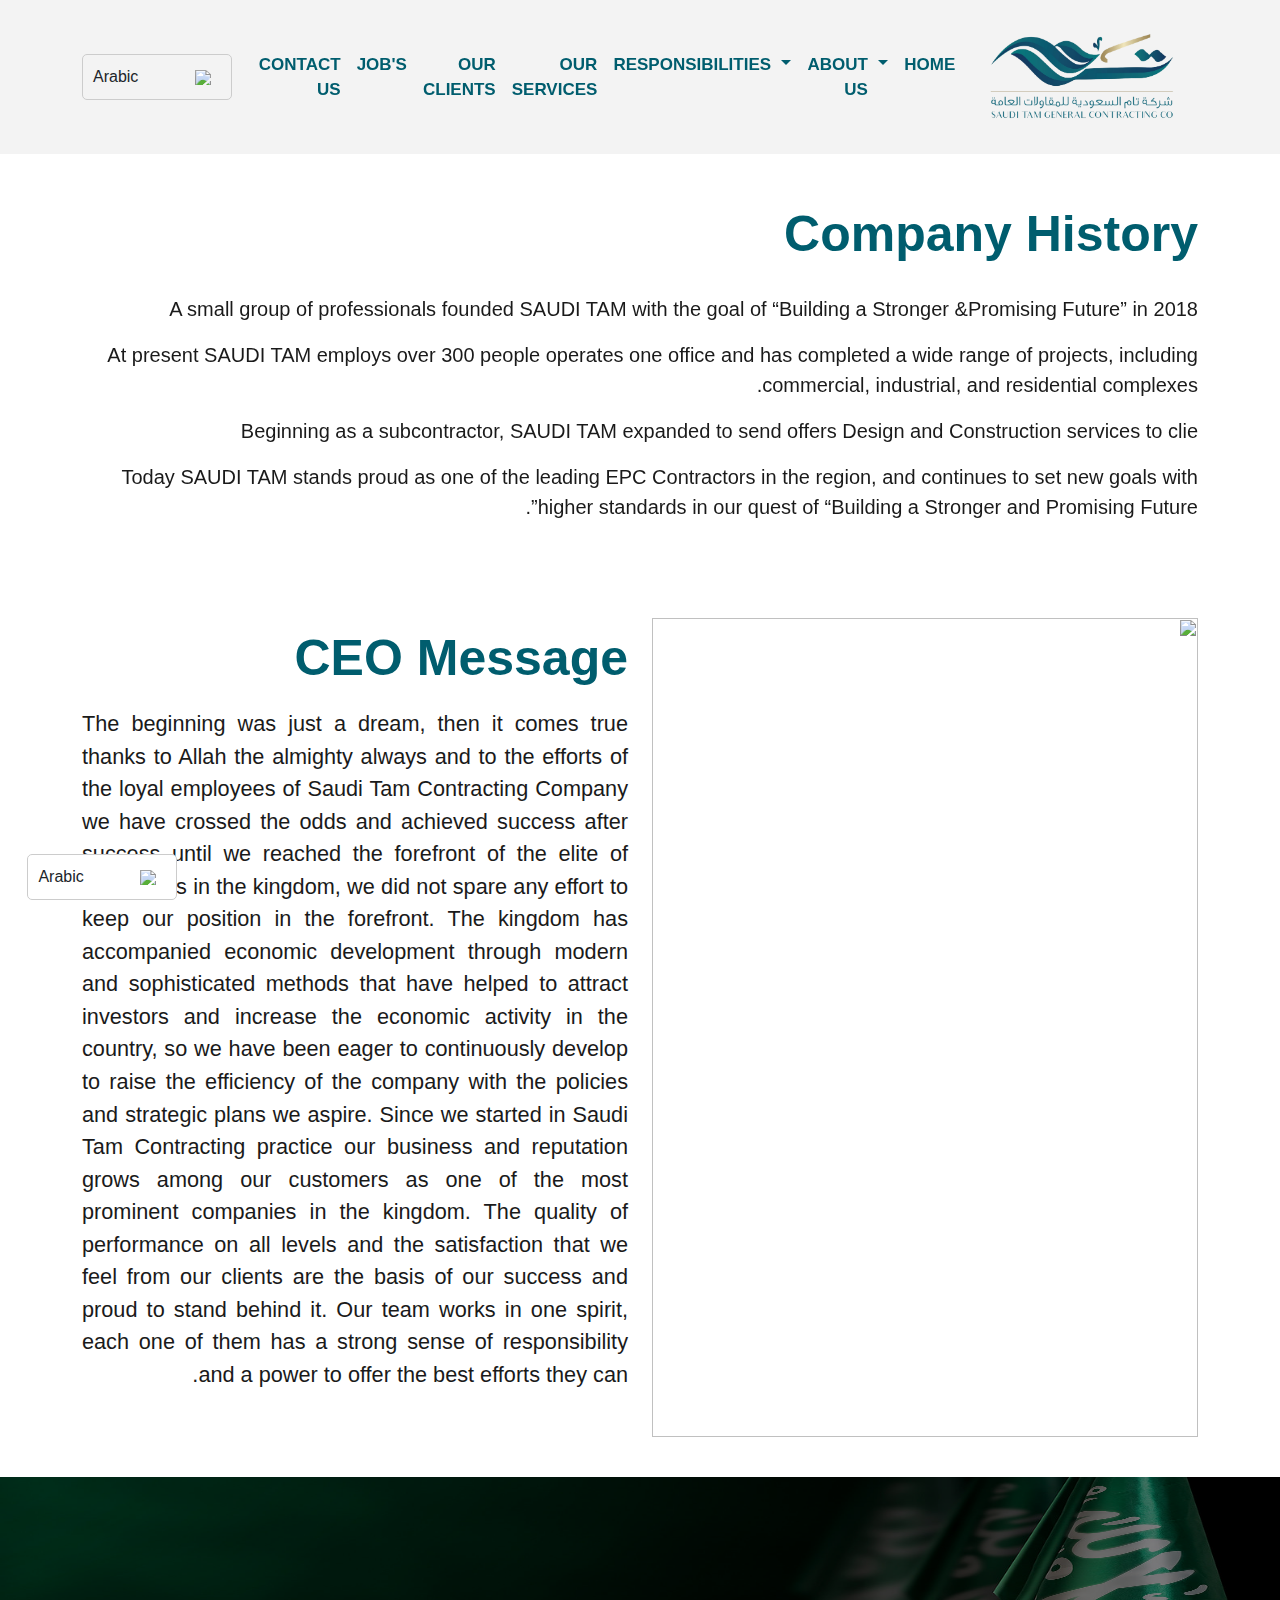
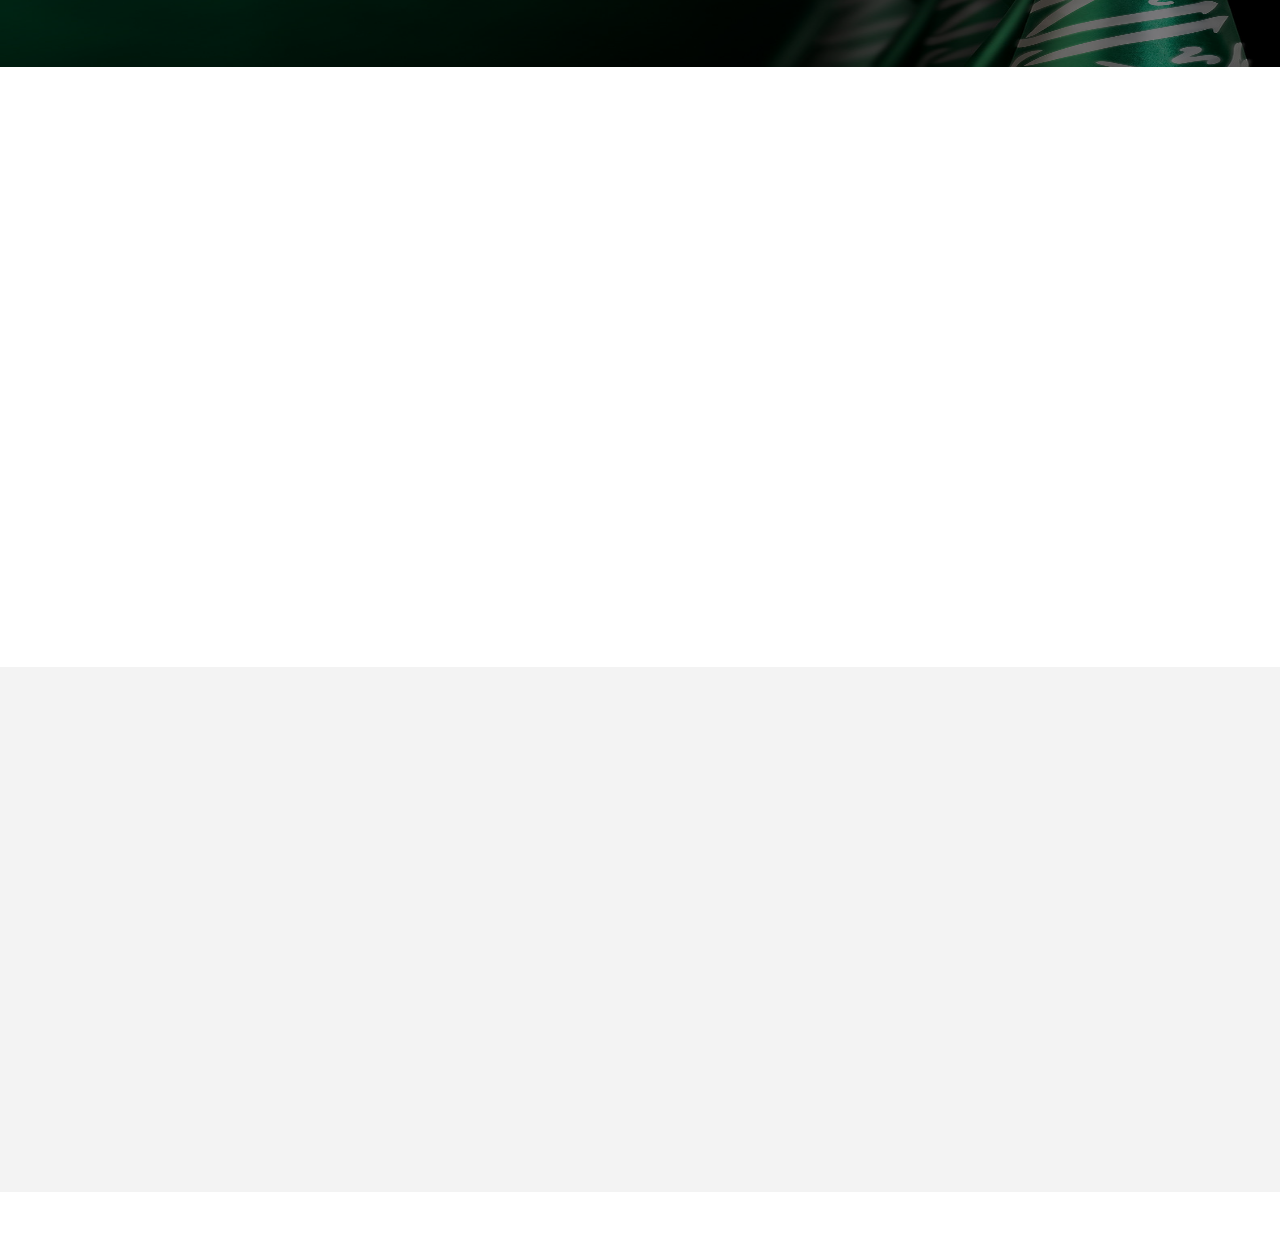
==== commit f0c79a7b: ".." ====
--- a/about-us.html
+++ b/about-us.html
@@ -64,21 +64,21 @@
             </a>
             <ul class="dropdown-menu" aria-labelledby="navbarDropdown">
               <li><a class="dropdown-item" href="./environmental-policy.html">ENVIROMENTAL POLICY</a></li>
-              <li><a class="dropdown-item" href="#">OCCUPATIONAL HEALTH & SAFETY POLICY</a></li>
-              <li><a class="dropdown-item" href="#">QUALITY POLICY</a></li>
+              <li><a class="dropdown-item" href="./occupational-health.html">OCCUPATIONAL HEALTH & SAFETY POLICY</a></li>
+              <li><a class="dropdown-item" href="./quality-policy.html">QUALITY POLICY</a></li>
             </ul>
           </li>
           <li class="nav-item">
-            <li><a href="#" class="nav-link">OUR SERVICES</a></li>
-          </li>
-          <li class="nav-item">
-            <li><a href="#" class="nav-link">OUR CLIENTS</a></li>
-          </li>
-          <li class="nav-item">
-            <li><a href="#" class="nav-link">JOB'S</a></li>
-          </li>
-          <li class="nav-item">
-            <li><a href="#" class="nav-link">CONTACT US</a></li>
+            <li><a href="./services.html" class="nav-link">OUR SERVICES</a></li>
+          </li>
+          <li class="nav-item">
+            <li><a href="./clients" class="nav-link">OUR CLIENTS</a></li>
+          </li>
+          <li class="nav-item">
+            <li><a href="./jobs.html" class="nav-link">JOB'S</a></li>
+          </li>
+          <li class="nav-item">
+            <li><a href="./contact.html" class="nav-link">CONTACT US</a></li>
           </li>
         </ul>
       </div>
@@ -148,9 +148,9 @@
           <div class="service" data-aos="fade-up">
             <h3>Services</h3>
             <div class="links">
-              <a href="#"><strong>Projects Services</strong></a>
-              <a href="#"><strong>Construction Services</strong></a>
-              <a href="#"><strong>Operation and Maintenance</strong></a>
+              <a href="./services.html"><strong>Projects Services</strong></a>
+              <a href="./services.html"><strong>Construction Services</strong></a>
+              <a href="./services.html"><strong>Operation and Maintenance</strong></a>
             </div>
           </div>
         </div>
--- a/css/style.css
+++ b/css/style.css
@@ -418,7 +418,6 @@
   }
 }
 
-
 @media (max-width:991px) {
   .home{
     video{
@@ -1269,7 +1268,7 @@
     padding: 34px 0;
     .name{
       h3{
-        color: #005D6E;
+        color: #236138;
       }
     }
     .prev-home{
@@ -1277,9 +1276,9 @@
       justify-content: end;
       gap: 5px;
       align-items: center;
-      color: #005D6E;
+      color: #236138;
       a{
-        color: #005D6E;
+        color: #236138;
         font-size: 13px;
       }
     }
@@ -1364,26 +1363,107 @@
 }
 /* End RESPONSIBILITIES Page */
 
-.environmental-policy{
+
+/* Start environmental-policy Page */
+
+  .environmental-policy{
+    padding: 40px 0px 20px 0;
+    overflow: hidden;
+    .info{
+      padding: 10px 0;
+      h5{
+        color: #005D6E;
+        font-size: 50px;
+        font-weight: 700;
+        margin-bottom: 20px;
+      }
+      p{
+        font-size: 19px;
+        font-weight: 500;
+        margin-bottom: 25px;
+        text-align: justify;
+      }
+    }
+    .image{
+      height: 410px;
+      img{
+        object-fit: cover;
+        height: 100%;
+      }
+    }
+  }
+
+  @media (max-width:767px) {
+    .environmental-policy{
+      padding: 0;
+      .info{
+        h5{
+          font-size: 40px;
+        }
+        p{
+          font-size: 20px;
+          text-align: left;
+        }
+      }
+      .image{
+        height: 200px !important;
+        margin-bottom: 10px;
+        img{
+          height: 100%;
+        }
+      }
+    }
+  }
+  @media (max-width:991px) {
+    .environmental-policy{
+      .image{
+        height: 400px;
+        margin-bottom: 10px;
+        img{
+          height: 100%;
+        }
+      }
+    }
+  }
+/* End environmental-policy Page */
+
+.text{
+  p{
+    text-align: justify;
+    font-size: 18px;
+  }
+}
+
+
+
+
+
+/* Start occupational-health  Page */
+
+
+/* start of occupational-health */
+
+.occupational-health{
   padding: 40px 0px 20px 0;
   overflow: hidden;
   .info{
-    padding: 10px 0;
-    h5{
-      color: #005D6E;
-      font-size: 50px;
-      font-weight: 700;
-      margin-bottom: 20px;
-    }
     p{
-      font-size: 19px;
-      font-weight: 500;
-      margin-bottom: 25px;
+      margin-bottom: 60px;
+      display: flex;
+      align-items: start;
+      gap: 10px;
+      font-size: 20px;
+      justify-content: center;
       text-align: justify;
+      span{
+        font-size: 50px;
+        position: relative;
+        top: -8px;
+      }
     }
   }
   .image{
-    height: 410px;
+    height: 847px;
     img{
       object-fit: cover;
       height: 100%;
@@ -1392,7 +1472,7 @@
 }
 
 @media (max-width:767px) {
-  .environmental-policy{
+  .occupational-health{
     padding: 0;
     .info{
       h5{
@@ -1400,11 +1480,11 @@
       }
       p{
         font-size: 20px;
-        text-align: left;
+        text-align: right;
       }
     }
     .image{
-      height: 200px !important;
+      height: 450px !important;
       margin-bottom: 10px;
       img{
         height: 100%;
@@ -1413,9 +1493,9 @@
   }
 }
 @media (max-width:991px) {
-  .environmental-policy{
+  .occupational-health{
     .image{
-      height: 400px;
+      height: auto;
       margin-bottom: 10px;
       img{
         height: 100%;
@@ -1423,10 +1503,373 @@
     }
   }
 }
-
-.text{
-  p{
-    text-align: justify;
+/* end of occupational-health */
+/* start img-slider  */
+.imgs-slider{
+  padding: 50px 0;
+  max-width: 700px;
+  width: 100%;
+  margin: auto;
+  .swiper {
+    width: 100%;
+    height: 100%;
+  }
+  .swiper-wrapper{
+    align-items: baseline;
+  }
+  .swiper-slide {
+    text-align: center;
     font-size: 18px;
-  }
-}+    background: #fff;
+    display: flex;
+    justify-content: center;
+    align-items: center;
+  }
+  .swiper-slide-active{
+    height: 400px;
+  }
+  .swiper-slide img {
+    display: block;
+    width: 100%;
+    height: 100%;
+    object-fit: cover;
+  }
+  .swiper {
+    width: 100%;
+    height: 300px;
+    margin-left: auto;
+    margin-right: auto;
+  }
+
+  .swiper-slide {
+    background-size: cover;
+    background-position: center;
+  }
+
+  .mySwiper2 {
+    width: 100%;
+  }
+
+  .mySwiper {
+    height: 20%;
+    box-sizing: border-box;
+    padding: 10px 0;
+  }
+
+  .mySwiper .swiper-slide {
+    width: 25%;
+    height: 100%;
+    opacity: 0.4;
+  }
+
+  .mySwiper .swiper-slide-thumb-active {
+    opacity: 1;
+  }
+
+  .swiper-slide img {
+    display: block;
+    width: 100%;
+    height: 100%;
+    object-fit: cover;
+  }
+  .thumbsSlider .swiper-slide{
+    width: 127px;
+    height: 127px;
+  }
+}
+@media (max-width:767px) {
+  .thumbsSlider .swiper-slide{
+    width: 110px !important;
+    height: 110px !important;
+  }
+}
+/* end img-slider  */
+
+/* End occupational-health  Page */
+
+
+/* Start quality-policy Page */
+/* start of  quality-policy */
+
+.quality-policy{
+  padding: 40px 0px 20px 0;
+  overflow: hidden;
+  .info{
+    p{
+      margin-bottom: 30px;
+      font-size: 20px;
+      text-align: justify;
+    }
+  }
+  .image{
+    height: 847px;
+    img{
+      object-fit: cover;
+      height: 100%;
+    }
+  }
+}
+
+@media (max-width:767px) {
+  .quality-policy{
+    padding: 0;
+    .info{
+      h5{
+        font-size: 40px;
+      }
+      p{
+        font-size: 20px;
+        text-align: right;
+      }
+    }
+    .image{
+      height: 450px !important;
+      margin-bottom: 10px;
+      img{
+        height: 100%;
+      }
+    }
+  }
+}
+@media (max-width:991px) {
+  .quality-policy{
+    .image{
+      height: auto;
+      margin-bottom: 10px;
+      img{
+        height: 100%;
+      }
+    }
+  }
+}
+/* end of  quality-policy */
+
+/* start quality-slider */
+.quality-slider{
+  padding: 20px 0;
+  .content{
+    padding: 10px 10px 30px 10px;
+    border: 2px solid#000;
+    .splide__list{
+      gap: 10px;
+    }
+    .splide__slide{
+      img{
+        height: 350px;
+        object-fit: cover;
+      }
+    }
+    .splide__pagination{
+      bottom: -1.4em;
+      /* background-color: red; */
+    }
+    .splide__pagination__page.is-active{
+      background-color: #000;
+    }
+  }
+}
+
+@media (max-width:991px) {
+  .quality-slider{
+    .content{
+      .splide__slide{
+        img{
+          height: 250px;
+          object-fit: cover;
+        }
+      }
+    }
+  }
+}
+/* end quality-slider */
+/* Start quality-policy Page */
+
+
+/* Start Services Page */
+
+/* Start Of our-services */
+.our-services{
+  padding: 40px 0;
+  .projects , .construction , .operation{
+    h3{
+      color: #005D6E;
+      margin-bottom: 20px;
+    }
+    ul{
+      li{
+        position: relative;
+        font-size: 20px;
+        font-weight: 600;
+        margin-bottom: 15px;
+        display: flex;
+        justify-content: start;
+        align-items: center;
+        padding-left: 20px;
+        &::before{
+          content: '';
+          position: absolute;
+          height: 12px;
+          width: 12px;
+          left: 0;
+          background-color: #000;
+          border-radius: 50%;
+        }
+      }
+    }
+  }
+}
+
+@media (max-width:991px) {
+  .our-services{
+    padding: 40px 0;
+    .con{
+      position: relative;
+      order: 3;
+    }
+    .projects , .construction , .operation{
+      h3{
+        color: #005D6E;
+        margin-bottom: 20px;
+        font-size: 20px;
+      }
+      ul{
+        li{
+          font-size: 18px;
+        }
+      }
+    }
+  }
+}
+/* end Of our-services */
+
+
+.video-service{
+  height: 600px;
+  z-index: -1;
+  &::before{
+    content: '';
+    position: absolute;
+    left: 0;
+    top: 0;
+    background-color: #00000081;
+    width: 100%;
+    height: 100%;
+  }
+  .info{
+    top: 37%;
+    transform: translate(-50%, -50%);
+    max-width: 1400px;
+    width: 100%;
+    left: 50%;
+    h1 , p{
+      color: #fff;
+    }
+    h1{
+      font-size: 50px;
+      font-weight: 500;
+      margin-bottom: 20px;
+      text-align: center;
+    }
+    p{
+      font-size: 19px;
+      line-height: 1.7;
+      text-align: justify;
+    }
+  }
+}
+@media (max-width:767px) {
+  .video-service{
+    height: 1300px !important;
+    video{
+      height: 100%;
+      object-fit: cover;
+    }
+    .info{
+      left: 0;
+      z-index: 5;
+      top: 50%;
+      padding: 0px;
+      transform: translateY(-50%);
+      h1 , p{
+        color: #fff;
+      }
+      h1{
+        font-size: 35px;
+        text-align: center;
+      }
+      p{
+        font-size: 18px !important;
+        text-align: left;
+        padding: 0 15px
+      }
+    }
+  }
+}
+
+@media (max-width:991px) {
+  .video-service{
+    height: 1100px;
+    video{
+      height: 100%;
+      object-fit: cover;
+    }
+    .info{
+      z-index: 5;
+      left: 0;
+      top: 50%;
+      padding: 0px;
+      transform: translateY(-50%);
+      h1 , p{
+        color: #fff;
+      }
+      h1{
+        font-size: 40px;
+        text-align: center;
+      }
+      p{
+        font-size: 23.8px;
+        text-align: left;
+        padding: 0 15px
+      }
+    }
+  }
+}
+
+/* end Services Page */
+
+/* start clients Page */
+/* start clients  */
+.clients{
+  overflow: hidden;
+  .images{
+    gap: 10.3px;
+    img{
+      width: 256px;
+      height: 175px;
+      flex: 0 0 19.4%;
+    }
+  }
+}
+
+@media (max-width:767px) {
+  .clients{
+    .images{
+      img{
+        flex: 0 0 100% !important;
+      }
+    }
+  }
+}
+
+@media (max-width:991px) {
+  .clients{
+    .images{
+      img{
+        flex: 0 0 49.2%;
+      }
+    }
+  }
+}
+/* end clients  */
+/* end clients Page */
+
--- a/css/style_ar.css
+++ b/css/style_ar.css
@@ -177,6 +177,7 @@
 
   .dropdown{
     display: flex;
+    flex-direction: row-reverse;
     &:hover{
       .dropdown-menu{
         display: block;
@@ -1267,7 +1268,7 @@
     padding: 34px 0;
     .name{
       h3{
-        color: #005D6E;
+        color: #236138;
       }
     }
     .prev-home{
@@ -1275,9 +1276,9 @@
       justify-content: end;
       gap: 5px;
       align-items: center;
-      color: #005D6E;
+      color: #236138;
       a{
-        color: #005D6E;
+        color: #236138;
         font-size: 13px;
       }
     }
@@ -1426,4 +1427,435 @@
     text-align: justify;
     font-size: 18px;
   }
-}+}
+
+
+
+
+/* start of occupational-health */
+
+.occupational-health{
+  padding: 40px 0px 20px 0;
+  overflow: hidden;
+  .info{
+    p{
+      margin-bottom: 60px;
+      display: flex;
+      align-items: start;
+      gap: 10px;
+      font-size: 20px;
+      justify-content: center;
+      text-align: justify;
+      span{
+        font-size: 50px;
+        position: relative;
+        top: -8px;
+      }
+    }
+  }
+  .image{
+    height: 956px;
+    img{
+      object-fit: cover;
+      height: 100%;
+    }
+  }
+}
+
+@media (max-width:767px) {
+  .occupational-health{
+    padding: 0;
+    .info{
+      h5{
+        font-size: 40px;
+      }
+      p{
+        font-size: 20px;
+        text-align: left;
+      }
+    }
+    .image{
+      height: 450px !important;
+      margin-bottom: 10px;
+      img{
+        height: 100%;
+      }
+    }
+  }
+}
+@media (max-width:991px) {
+  .occupational-health{
+    .image{
+      height: auto;
+      margin-bottom: 10px;
+      img{
+        height: 100%;
+      }
+    }
+  }
+}
+/* end of occupational-health */
+.imgs-slider{
+  padding: 50px 0;
+  max-width: 700px;
+  width: 100%;
+  margin: auto;
+  .swiper {
+    width: 100%;
+    height: 100%;
+  }
+  .swiper-wrapper{
+    align-items: baseline;
+  }
+  .swiper-slide {
+    text-align: center;
+    font-size: 18px;
+    background: #fff;
+    display: flex;
+    justify-content: center;
+    align-items: center;
+  }
+  .swiper-slide-active{
+    height: 400px;
+  }
+  .swiper-slide img {
+    display: block;
+    width: 100%;
+    height: 100%;
+    object-fit: cover;
+  }
+  .swiper {
+    width: 100%;
+    height: 300px;
+    margin-left: auto;
+    margin-right: auto;
+  }
+
+  .swiper-slide {
+    background-size: cover;
+    background-position: center;
+  }
+
+  .mySwiper2 {
+    width: 100%;
+  }
+
+  .mySwiper {
+    height: 20%;
+    box-sizing: border-box;
+    padding: 10px 0;
+  }
+
+  .mySwiper .swiper-slide {
+    width: 25%;
+    height: 100%;
+    opacity: 0.4;
+  }
+
+  .mySwiper .swiper-slide-thumb-active {
+    opacity: 1;
+  }
+
+  .swiper-slide img {
+    display: block;
+    width: 100%;
+    height: 100%;
+    object-fit: cover;
+  }
+  .thumbsSlider .swiper-slide{
+    width: 127px;
+    height: 127px;
+  }
+}
+@media (max-width:767px) {
+  .thumbsSlider .swiper-slide{
+    width: 110px !important;
+    height: 110px !important;
+  }
+}
+
+/* Start quality-policy Page */
+/* start of  quality-policy */
+
+.quality-policy{
+  padding: 40px 0px 20px 0;
+  overflow: hidden;
+  .info{
+    p{
+      margin-bottom: 30px;
+      font-size: 20px;
+      text-align: justify;
+    }
+  }
+  .image{
+    height: 956px;
+    img{
+      object-fit: cover;
+      height: 100%;
+    }
+  }
+}
+
+@media (max-width:767px) {
+  .quality-policy{
+    padding: 0;
+    .info{
+      h5{
+        font-size: 40px;
+      }
+      p{
+        font-size: 20px;
+        text-align: right;
+      }
+    }
+    .image{
+      height: 450px !important;
+      margin-bottom: 10px;
+      img{
+        height: 100%;
+      }
+    }
+  }
+}
+@media (max-width:991px) {
+  .quality-policy{
+    .image{
+      height: auto;
+      margin-bottom: 10px;
+      img{
+        height: 100%;
+      }
+    }
+  }
+}
+/* end of  quality-policy */
+
+/* start quality-slider */
+.quality-slider{
+  direction: ltr;
+  padding: 20px 0;
+  .content{
+    padding: 10px 10px 30px 10px;
+    border: 2px solid#000;
+    .splide__list{
+      gap: 10px;
+    }
+    .splide__slide{
+      img{
+        height: 350px;
+        object-fit: cover;
+      }
+    }
+    .splide__pagination{
+      bottom: -1.4em;
+      /* background-color: red; */
+    }
+    .splide__pagination__page.is-active{
+      background-color: #000;
+    }
+  }
+}
+
+@media (max-width:991px) {
+  .quality-slider{
+    .content{
+      .splide__slide{
+        img{
+          height: 250px;
+          object-fit: cover;
+        }
+      }
+    }
+  }
+}
+/* end quality-slider */
+/* Start quality-policy Page */
+
+/* Start Services Page */
+
+/* Start Of our-services */
+.our-services{
+  padding: 40px 0;
+  .projects , .construction , .operation{
+    h3{
+      color: #005D6E;
+      margin-bottom: 20px;
+      text-align: right;
+    }
+    ul{
+      li{
+        position: relative;
+        font-size: 20px;
+        font-weight: 600;
+        margin-bottom: 15px;
+        display: flex;
+        justify-content: start;
+        align-items: center;
+        text-align: right;
+        padding-right: 20px;
+        &::before{
+          content: '';
+          position: absolute;
+          height: 12px;
+          width: 12px;
+          right: 0;
+          background-color: #000;
+          border-radius: 50%;
+        }
+      }
+    }
+  }
+}
+
+@media (max-width:991px) {
+  .our-services{
+    padding: 40px 0;
+    .con{
+      position: relative;
+      order: 3;
+    }
+    .projects , .construction , .operation{
+      h3{
+        color: #005D6E;
+        margin-bottom: 20px;
+        font-size: 20px;
+      }
+      ul{
+        li{
+          font-size: 18px;
+        }
+      }
+    }
+  }
+}
+/* end Of our-services */
+
+
+.video-service{
+  height: 600px;
+  z-index: -1;
+  &::before{
+    content: '';
+    position: absolute;
+    left: 0;
+    top: 0;
+    background-color: #00000081;
+    width: 100%;
+    height: 100%;
+  }
+  .info{
+    top: 37%;
+    transform: translate(-50%, -50%);
+    max-width: 1400px;
+    width: 100%;
+    left: 50%;
+    h1 , p{
+      color: #fff;
+    }
+    h1{
+      font-size: 50px;
+      font-weight: 500;
+      margin-bottom: 20px;
+      text-align: center;
+    }
+    p{
+      font-size: 19px;
+      line-height: 1.7;
+      text-align: justify;
+    }
+  }
+}
+@media (max-width:767px) {
+  .video-service{
+    height: 1300px !important;
+    video{
+      height: 100%;
+      object-fit: cover;
+    }
+    .info{
+      left: 0;
+      z-index: 5;
+      top: 50%;
+      padding: 0px;
+      transform: translateY(-50%);
+      h1 , p{
+        color: #fff;
+      }
+      h1{
+        font-size: 35px;
+        text-align: center;
+      }
+      p{
+        font-size: 18px !important;
+        text-align: right;
+        padding: 0 15px
+      }
+    }
+  }
+}
+
+@media (max-width:991px) {
+  .video-service{
+    height: 1100px;
+    video{
+      height: 100%;
+      object-fit: cover;
+    }
+    .info{
+      z-index: 5;
+      left: 0;
+      top: 50%;
+      padding: 0px;
+      transform: translateY(-50%);
+      h1 , p{
+        color: #fff;
+      }
+      h1{
+        font-size: 40px;
+        text-align: center;
+      }
+      p{
+        font-size: 23.8px;
+        text-align: right;
+        padding: 0 15px
+      }
+    }
+  }
+}
+
+/* end Services Page */
+/* start clients Page */
+/* start clients  */
+.clients{
+  overflow: hidden;
+  .images{
+    gap: 10.3px;
+    img{
+      width: 256px;
+      height: 175px;
+      flex: 0 0 19.4%;
+    }
+  }
+}
+
+@media (max-width:767px) {
+  .clients{
+    .images{
+      img{
+        flex: 0 0 100% !important;
+      }
+    }
+  }
+}
+
+@media (max-width:991px) {
+  .clients{
+    .images{
+      img{
+        flex: 0 0 49.2%;
+      }
+    }
+  }
+}
+/* end of clients  */
+/* end clients page  */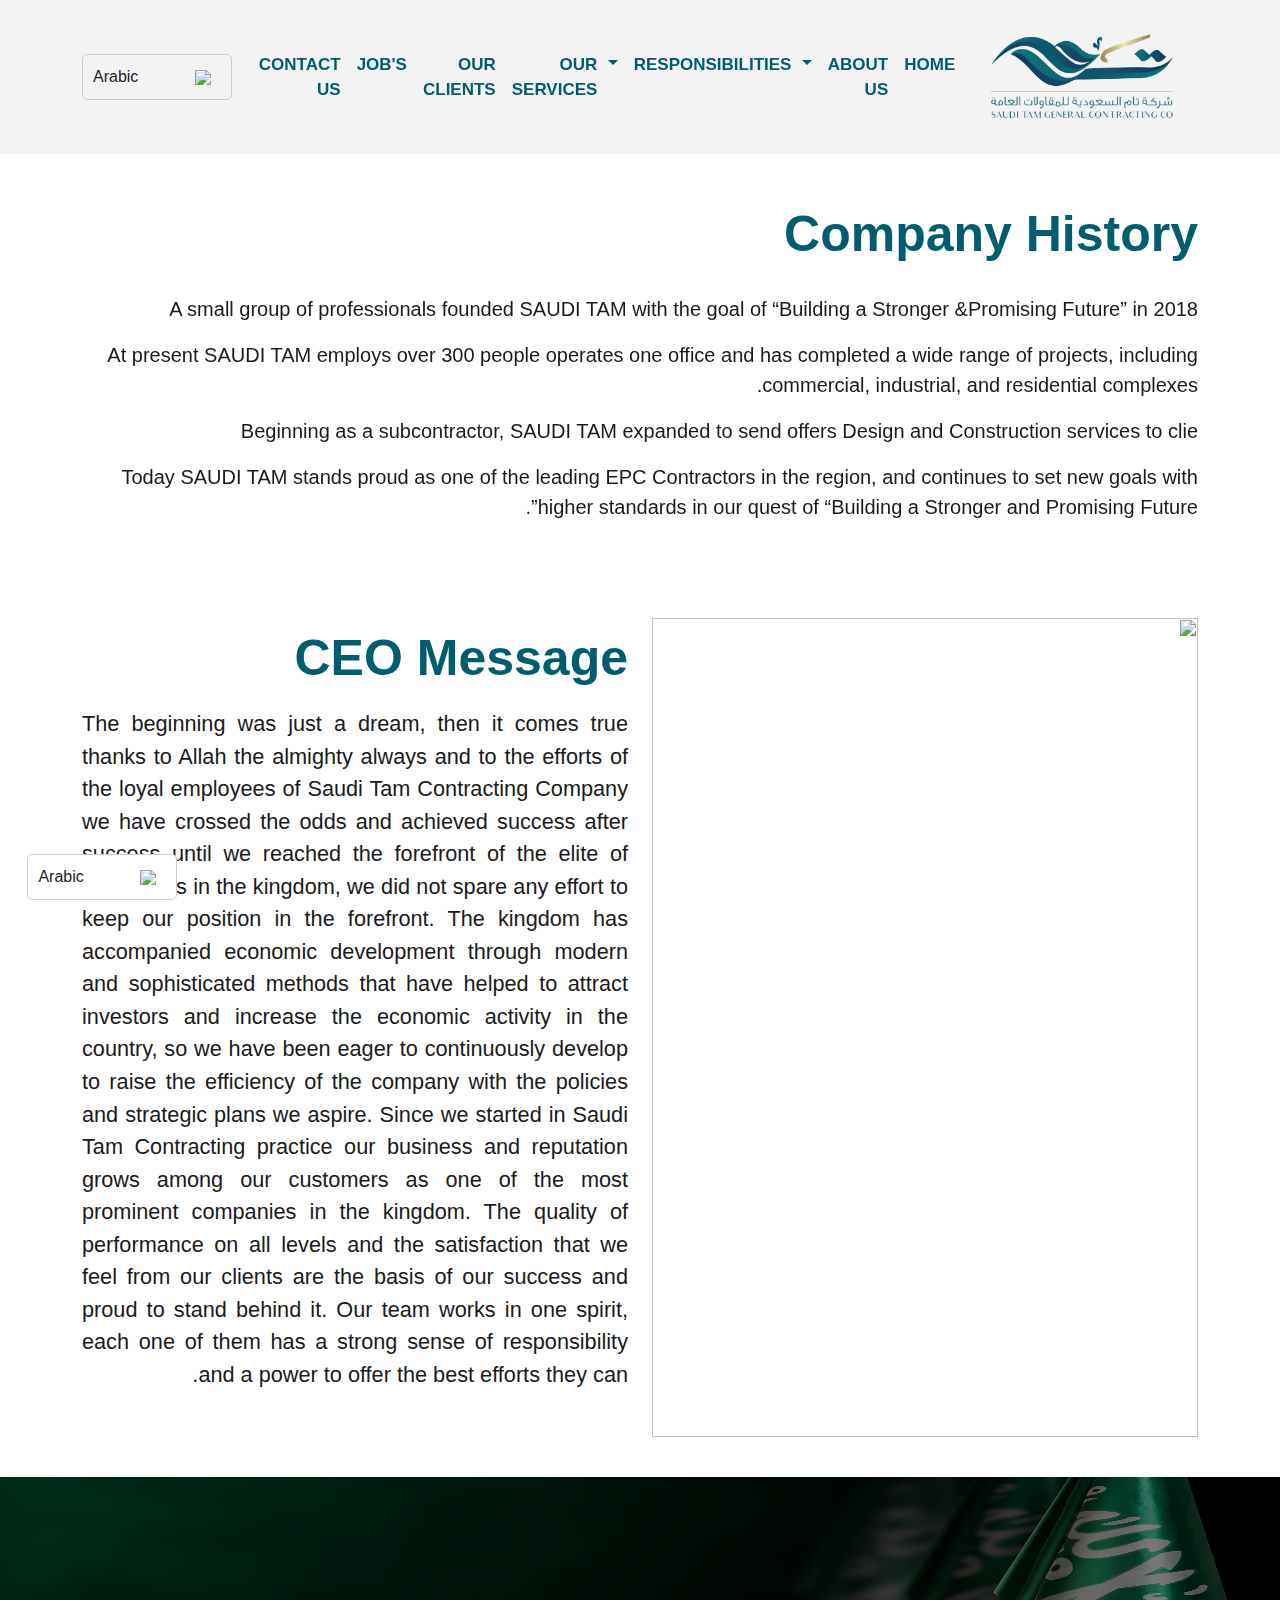
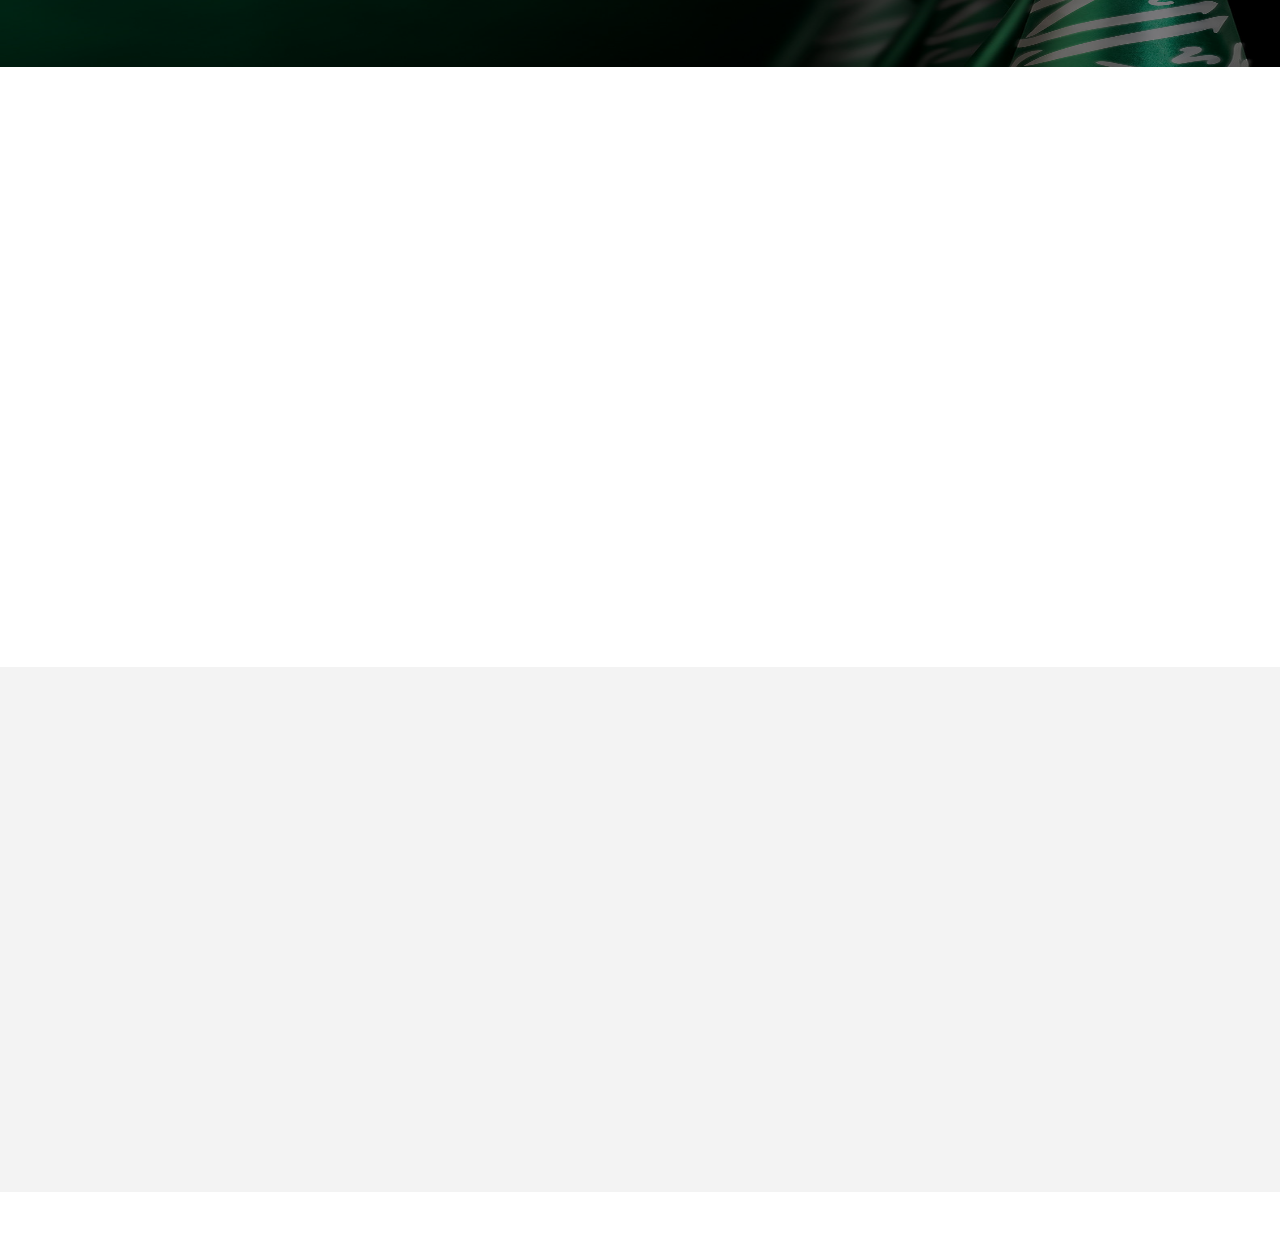
==== commit a3aa72e8: ".." ====
--- a/about-us.html
+++ b/about-us.html
@@ -8,14 +8,14 @@
   <link rel="stylesheet" href="./css/all.min.css">
   <link rel="stylesheet" href="./css/bootstrap.min.css">
   <link rel="stylesheet" href="https://unpkg.com/aos@next/dist/aos.css" />
-  <!-- <link rel="stylesheet" href="./css/style.css"> -->
-  <link rel="stylesheet" href="./css/style_ar.css">
+  <link rel="stylesheet" href="./css/style.css">
+  <!-- <link rel="stylesheet" href="./css/style_ar.css"> -->
 </head>
 <body>
   <!-- Start Of Nav -->
   <nav class="navbar navbar-expand-lg">
     <div class="container">
-      <a class="navbar-brand" href="#">
+      <a class="navbar-brand" href="./index.html">
         <img src="./images/logo.png" width="200px">
       </a>
       <button class="navbar-toggler" type="button" data-bs-toggle="collapse" data-bs-target="#navbarSupportedContent" aria-controls="navbarSupportedContent" aria-expanded="false" aria-label="Toggle navigation">
@@ -50,9 +50,9 @@
               <i class="dropdown-icon"></i>
             </a>
             <ul class="dropdown-menu" aria-labelledby="navbarDropdown">
-              <li><a class="dropdown-item" href="#">VISION AND MISSION</a></li>
-              <li><a class="dropdown-item" href="#">VALUES AND POLICIES</a></li>
-              <li><a class="dropdown-item" href="#">COMPANY PROFILE</a></li>
+              <li><a class="dropdown-item" href="./vision-mission.html">VISION AND MISSION</a></li>
+              <li><a class="dropdown-item" href="./values-policies.html">VALUES AND POLICIES</a></li>
+              <li><a class="dropdown-item" href="./company-profile.html">COMPANY PROFILE</a></li>
             </ul>
           </li>
           <li class="nav-item dropdown">
@@ -197,6 +197,7 @@
 
 </body>
   <script class="./js/all.min.js"></script>
+  <script src="./js/main.js"></script>
   <script src="https://cdn.jsdelivr.net/npm/bootstrap@5.0.2/dist/js/bootstrap.bundle.min.js" integrity="sha384-MrcW6ZMFYlzcLA8Nl+NtUVF0sA7MsXsP1UyJoMp4YLEuNSfAP+JcXn/tWtIaxVXM" crossorigin="anonymous"></script>  <script src="./js/main.js"></script>
   <script src="https://unpkg.com/aos@next/dist/aos.js"></script>
   <script>
--- a/css/style.css
+++ b/css/style.css
@@ -9,7 +9,15 @@
   overflow-x: hidden;
 }
 
-
+html::-webkit-scrollbar {
+  width: 0.5rem;
+}
+html::-webkit-scrollbar-track {
+  background: #fff;
+}
+html::-webkit-scrollbar-thumb {
+  background-color: #005D6E;
+}
 
 @media (min-width: 1400px) {
   .container, .container-lg, .container-md, .container-sm, .container-xl, .container-xxl {
@@ -90,6 +98,12 @@
     font-size: 17px;
     font-weight: 600;
   }
+  .dropdown-item{    
+    &.active{
+      background-color: #f3f3f3c0;
+      color: #000;
+    }
+  }
   #navbarSupportedContent {
     flex: 0 0 63% !important;
     ul{
@@ -1434,10 +1448,6 @@
   }
 }
 
-
-
-
-
 /* Start occupational-health  Page */
 
 
@@ -1873,3 +1883,513 @@
 /* end clients  */
 /* end clients Page */
 
+/* start jobs page */
+/* start of job */
+.job{
+  overflow: hidden;
+  padding: 50px 0;
+  .content{
+    padding: 10px;
+    border: 2px solid #000;
+    .image{
+      height: 357px;
+      img{
+        height: 100%;
+        object-fit: cover;
+      }
+    }
+    .info{
+      padding: 50px 0;
+      h3{
+        font-size: 25px;
+        font-weight: 600;
+        color: #236138;
+        margin-bottom: 25px;
+      }
+      p{
+        text-align: justify;
+        font-size: 18px;
+        margin-bottom: 25px;
+        color: #333333;
+        line-height: 1.7;
+        a{
+          color: #236138;
+          transition: 0.3s all ease-in-out;
+          font-weight: 600;
+          &:hover{
+            color: #E76817;
+          }
+        }
+      }
+    }
+  }
+}
+
+@media (max-width:767px) {
+  .job{
+    .content{
+      .image{
+        height: 250px !important;
+      }
+      .info{
+        h3{
+          font-size: 18px !important;
+        }
+        p{
+          text-align: left;
+        }
+      }
+    }
+  }
+}
+
+@media (max-width:991px) {
+  .job{
+    .content{
+      .image{
+        height: 400px;
+      }
+      .info{
+        h3{
+          font-size: 30px;
+        }
+        p{
+          text-align: left;
+        }
+      }
+    }
+  }
+}
+/* end of job */
+/* end jobs page */
+
+/* start contact page */
+/* start video-contact */
+.video-contact{
+  /* overflow: hidden; */
+  height: 600px;
+  z-index: -1;
+  &::before{
+    content: '';
+    position: absolute;
+    left: 0;
+    top: 0;
+    background-color: #00000081;
+    width: 100%;
+    height: 100%;
+  }
+  .info{
+    top: 40%;
+    transform: translate(-50%, -50%);
+    max-width: 527px;
+    width: 100%;
+    left: 22%;
+    h1 , p{
+      color: #fff;
+    }
+    h1{
+      font-size: 35px;
+      font-weight: 600;
+      margin-bottom: 25px;
+    }
+    p{
+      font-size: 20px;
+    }
+  }
+}
+
+@media (max-width:767px) {
+  .video-contact{
+    video{
+      height: 100%;
+      object-fit: cover;
+    }
+    .info{
+      left: 0;
+      z-index: 5;
+      top: 35%;
+      padding: 0px;
+      transform: translateY(-50%);
+      h1 , p{
+        color: #fff;
+      }
+      h1{
+        font-size: 35px;
+        padding: 0px 15px
+      }
+      p{
+        font-size: 23.8px;
+        text-align: left;
+        padding: 0 15px;
+        line-height: 1.6;
+      }
+    }
+  }
+}
+
+@media (max-width:991px) {
+  .video-contact{
+    /* height: 400px; */
+    video{
+      height: 100%;
+      object-fit: cover;
+    }
+    .info{
+      z-index: 5;
+      left: 3%;
+      top: 35%;
+      padding: 0px;
+      transform: translateY(-50%);
+      h1 , p{
+        color: #fff;
+      }
+      h1{
+        font-size: 35px;
+        padding: 0px 15px
+      }
+      p{
+        font-size: 23.8px;
+        text-align: left;
+        padding: 0px 15px;
+        line-height: 1.6;
+      }
+    }
+  }
+}
+/* end video-contact */
+
+.contact-information{
+  .contact{
+    margin-top: -130px;
+    background-color: #fff;
+    .email , .phone , .location{
+      text-align: center;
+      padding: 50px;
+      i{
+        margin: auto;
+        margin-bottom: 25px;
+        width: 50px;
+        height: 50px;
+        font-size: 25px;
+        display: flex;
+        justify-content: center;
+        align-items: center;
+        border-radius: 10px;
+        color: #fff;
+        background-color: #005D6E;
+      }
+      h3{
+        color: #005D6E;
+      }
+      a{
+        color: #000;
+        font-size: 17px;
+      }
+    }
+  }
+  .form{
+    position: relative;
+    z-index: 50;
+    .map{
+      height: 302px;
+      overflow: auto;
+      &::-webkit-scrollbar {
+        width: 0rem;
+      }
+      &::-webkit-scrollbar-track {
+        background: #fff;
+      }
+      &::-webkit-scrollbar-thumb {
+        background-color: #2597f4;
+      }
+      iframe{
+        width: 100%;
+      }
+    }
+    form{
+      input , textarea{
+        width: 100%;
+        padding: 10px;
+        margin-bottom: 15px;
+        outline: none;
+      }
+      input{
+        height: 50px;
+      }
+      textarea{
+        height: 100px;
+        resize: none;
+      }
+    }
+  }
+}
+
+@media (max-width:767px) {
+  .contact-information{
+    .contact{
+      margin-top: -110px !important;
+    }
+    .form{
+      .map{
+        margin-top: 15px;
+      }
+      form{
+        margin-top: 20px;
+        margin-left: 0 !important; 
+        input{
+          height: 56px !important;
+        }
+        textarea{
+          height: 105px;
+        }
+      }
+    }
+  }
+}
+
+@media (max-width:991px) {
+  .contact-information{
+    .contact{
+      margin-top: -180px;
+    }
+    .form{
+      .map{
+        margin-top: 15px;
+        height: 315px;
+      }
+      form{
+        margin-top: 20px;
+        margin-left: 10px;
+        input{
+          height: 54px;
+        }
+      }
+    }
+  }
+}
+/* end contact page */
+
+/* end contact page */
+
+
+.vision-mission{
+  padding: 50px 0;
+  position: relative;
+  z-index: 20;
+  .content{
+    max-width: 1100px;
+    width: 100%;
+    margin: auto;
+    box-shadow: 0 0 10px #ddd;
+    .vision , .mission{
+      img{
+        height: 367px;
+        object-fit: cover;
+      }
+    }
+    .vision-info , .mission-info{
+      padding: 106px 50px;
+      text-align: center;
+    }
+  }
+  .miss{
+    padding-left: 0;
+  }
+  .visi{
+    padding-right: 0;
+  }
+}
+
+@media (max-width:767px) {
+  .vision-mission{
+    .content{
+      .vision , .mission{
+        img{
+          height: 234px;
+        }
+      }
+    }
+    .miss{
+      padding-left: 12px !important;
+    }
+    .visi{
+      padding-right: 12px !important;
+    }
+  }
+}
+
+@media (max-width:991px) {
+  .vision-mission{
+    .miss{
+      padding-left: 12px !important;
+    }
+    .visi{
+      padding-right: 12px !important;
+    }
+  }
+}
+/* start vision-slider */
+.vision-slider{
+  padding: 20px 0;
+  .content{
+    padding: 10px 10px 30px 10px;
+    border: 2px solid#000;
+    .splide__list{
+      gap: 10px;
+    }
+    .splide__slide{
+      img{
+        height: 200px;
+        object-fit: cover;
+      }
+    }
+    .splide__pagination{
+      bottom: -1.4em;
+      display: flex;
+    }
+    .splide__pagination__page.is-active{
+      background-color: #000;
+    }
+  }
+}
+
+
+@media (max-width:767px) {
+  .vision-slider{
+    .content{
+      .splide__slide{
+        img{
+          height: 150px;
+        }
+      }
+    }
+  }
+}
+
+@media (max-width:991px) {
+  .vision-slider{
+    .content{
+      .splide__slide{
+        img{
+          height: 150px;
+        }
+      }
+    }
+  }
+}
+/* end vision-slider */
+
+
+
+
+/* start company-profile  */
+.company-prof{
+  padding: 40px 0;
+  position: relative;
+  z-index: 55;
+  .content{
+    .right , .left{
+      img{
+        height: 478px;
+        object-fit: cover;
+      }
+      p{
+        margin-top: 15px;
+        font-size: 20px;
+        a{
+          color: #005D6E;
+        }
+      }
+    }
+  }
+}
+
+@media (max-width:767px) {
+  .company-prof{
+    padding: 20px 0;
+    .content{
+      .right , .left{
+        img{
+          height: 238px;
+        }
+        p{
+          font-size: 18px;
+        }
+      }
+    }
+  }
+}
+
+@media (max-width:991px) {
+  .company-prof{
+    .content{
+      .right , .left{
+        img{
+          height: 238px;
+        }
+        p{
+          font-size: 18px;
+        }
+      }
+    }
+  }
+}
+/* end company-profile  */
+/* start values-policy-text  */
+.values-policy-text{
+  .content{
+    strong{
+      font-size: 20px;
+    }
+    p{
+      margin-top: 5px;
+      font-size: 22px;
+    }
+  }
+}
+@media (max-width:767px) {
+  .values-policy-text{
+    .content{
+      p{
+        font-size: 20px;
+      }
+    }
+  }
+}
+/* end values-policy-text  */
+.values-policy{
+  img{
+    height: 332px;
+    object-fit: cover;
+  }
+  .first , .second , .third{
+    h5 , p{
+      margin-bottom: 25px;
+    }
+    h5{
+      font-weight: 600;
+    }
+    p{
+      font-size: 18px;
+    }
+  }
+}
+
+@media (max-width:767px) {
+  .values-policy{
+    img{
+      height: 264px;
+    }
+    .first , .second , .third{
+      h5 , p{
+        margin-bottom: 25px;
+      }
+      h5{
+        font-weight: 600;
+      }
+      p{
+        font-size: 18px;
+      }
+    }
+  }
+}--- a/css/style_ar.css
+++ b/css/style_ar.css
@@ -8,6 +8,17 @@
   font-family: "DM Sans", Sans-serif;
   overflow-x: hidden;
 }
+
+html::-webkit-scrollbar {
+  width: 0.5rem;
+}
+html::-webkit-scrollbar-track {
+  background: #fff;
+}
+html::-webkit-scrollbar-thumb {
+  background-color: #005D6E;
+}
+
 
 @media (min-width: 1400px) {
   .container, .container-lg, .container-md, .container-sm, .container-xl, .container-xxl {
@@ -183,6 +194,7 @@
         display: block;
         position: absolute;
         top: 100%;
+        left: -100%;
       }
     }
     .dropdown-toggle{
@@ -1858,4 +1870,514 @@
   }
 }
 /* end of clients  */
-/* end clients page  */+/* end clients page  */
+
+/* start jobs page */
+/* start of job */
+.job{
+  padding: 50px 0;
+  overflow: hidden;
+  .content{
+    padding: 10px;
+    border: 2px solid #000;
+    .image{
+      height: 357px;
+      img{
+        height: 100%;
+        object-fit: cover;
+      }
+    }
+    .info{
+      padding: 50px 0;
+      h3{
+        font-size: 25px;
+        font-weight: 600;
+        color: #236138;
+        margin-bottom: 25px;
+      }
+      p{
+        text-align: justify;
+        font-size: 18px;
+        margin-bottom: 25px;
+        color: #333333;
+        line-height: 1.7;
+        a{
+          color: #236138;
+          transition: 0.3s all ease-in-out;
+          font-weight: 600;
+          &:hover{
+            color: #E76817;
+          }
+        }
+      }
+    }
+  }
+}
+
+@media (max-width:767px) {
+  .job{
+    .content{
+      .image{
+        height: 250px !important;
+      }
+      .info{
+        h3{
+          font-size: 18px !important;
+        }
+        p{
+          text-align: right;
+        }
+      }
+    }
+  }
+}
+
+@media (max-width:991px) {
+  .job{
+    .content{
+      .image{
+        height: 400px;
+      }
+      .info{
+        h3{
+          font-size: 30px;
+        }
+        p{
+          text-align: right;
+        }
+      }
+    }
+  }
+}
+/* end of job */
+/* end jobs page */
+
+
+/* start contact page */
+/* start video-contact */
+.video-contact{
+  /* overflow: hidden; */
+  height: 600px;
+  z-index: -1;
+  &::before{
+    content: '';
+    position: absolute;
+    left: 0;
+    top: 0;
+    background-color: #00000081;
+    width: 100%;
+    height: 100%;
+  }
+  .info{
+    top: 40%;
+    transform: translate(-50%, -50%);
+    max-width: 527px;
+    width: 100%;
+    right: -10%;
+    h1 , p{
+      color: #fff;
+    }
+    h1{
+      font-size: 35px;
+      font-weight: 600;
+      margin-bottom: 25px;
+    }
+    p{
+      font-size: 20px;
+    }
+  }
+}
+
+@media (max-width:767px) {
+  .video-contact{
+    video{
+      height: 100%;
+      object-fit: cover;
+    }
+    .info{
+      left: 0;
+      z-index: 5;
+      top: 35%;
+      padding: 0px;
+      transform: translateY(-50%);
+      h1 , p{
+        color: #fff;
+      }
+      h1{
+        font-size: 35px;
+        padding: 0px 15px
+      }
+      p{
+        font-size: 23.8px;
+        text-align: right;
+        padding: 0 15px;
+        line-height: 1.6;
+      }
+    }
+  }
+}
+
+@media (max-width:991px) {
+  .video-contact{
+    /* height: 400px; */
+    video{
+      height: 100%;
+      object-fit: cover;
+    }
+    .info{
+      z-index: 5;
+      right: 3%;
+      top: 35%;
+      padding: 0px;
+      transform: translateY(-50%);
+      h1 , p{
+        color: #fff;
+      }
+      h1{
+        font-size: 35px;
+        padding: 0px 15px
+      }
+      p{
+        font-size: 23.8px;
+        text-align: right;
+        padding: 0px 15px;
+        line-height: 1.6;
+      }
+    }
+  }
+}
+/* end video-contact */
+
+.contact-information{
+  .contact{
+    margin-top: -130px;
+    background-color: #fff;
+    .email , .phone , .location{
+      text-align: center;
+      padding: 50px;
+      i{
+        margin: auto;
+        margin-bottom: 25px;
+        width: 50px;
+        height: 50px;
+        font-size: 25px;
+        display: flex;
+        justify-content: center;
+        align-items: center;
+        border-radius: 10px;
+        color: #fff;
+        background-color: #005D6E;
+      }
+      h3{
+        color: #005D6E;
+      }
+      a{
+        color: #000;
+        font-size: 17px;
+      }
+    }
+  }
+  .form{
+    position: relative;
+    z-index: 50;
+    .map{
+      height: 302px;
+      overflow: auto;
+      &::-webkit-scrollbar {
+        width: 0rem;
+      }
+      &::-webkit-scrollbar-track {
+        background: #fff;
+      }
+      &::-webkit-scrollbar-thumb {
+        background-color: #2597f4;
+      }
+      iframe{
+        width: 100%;
+      }
+    }
+    form{
+      input , textarea{
+        width: 100%;
+        padding: 10px;
+        margin-bottom: 15px;
+        outline: none;
+      }
+      input{
+        height: 50px;
+      }
+      textarea{
+        height: 100px;
+        resize: none;
+      }
+    }
+  }
+}
+
+@media (max-width:767px) {
+  .contact-information{
+    .contact{
+      margin-top: -110px !important;
+    }
+    .form{
+      .map{
+        margin-top: 15px;
+      }
+      form{
+        margin-top: 20px;
+        margin-left: 0 !important; 
+        input{
+          height: 56px !important;
+        }
+        textarea{
+          height: 105px;
+        }
+      }
+    }
+  }
+}
+
+@media (max-width:991px) {
+  .contact-information{
+    .contact{
+      margin-top: -180px;
+    }
+    .form{
+      .map{
+        margin-top: 15px;
+        height: 315px;
+      }
+      form{
+        margin-top: 20px;
+        margin-left: 10px;
+        input{
+          height: 54px;
+        }
+      }
+    }
+  }
+}
+/* end contact page */
+
+/* end contact page */
+
+
+.company-prof{
+  padding: 40px 0;
+  position: relative;
+  z-index: 55;
+  .content{
+    .right , .left{
+      img{
+        height: 478px;
+        object-fit: cover;
+      }
+      p{
+        margin-top: 15px;
+        font-size: 20px;
+        a{
+          color: #005D6E;
+        }
+      }
+    }
+  }
+}
+
+@media (max-width:767px) {
+  .company-prof{
+    padding: 20px 0;
+    .content{
+      .right , .left{
+        img{
+          height: 238px;
+        }
+        p{
+          font-size: 18px;
+        }
+      }
+    }
+  }
+}
+
+@media (max-width:991px) {
+  .company-prof{
+    .content{
+      .right , .left{
+        img{
+          height: 238px;
+        }
+        p{
+          font-size: 18px;
+        }
+      }
+    }
+  }
+}
+
+/* start values-policy-text  */
+.values-policy-text{
+  .content{
+    strong{
+      font-size: 20px;
+    }
+    p{
+      margin-top: 5px;
+      font-size: 22px;
+    }
+  }
+}
+@media (max-width:767px) {
+  .values-policy-text{
+    .content{
+      p{
+        font-size: 20px;
+      }
+    }
+  }
+}
+/* end values-policy-text  */
+.values-policy{
+  img{
+    height: 332px;
+    object-fit: cover;
+  }
+  .first , .second , .third{
+    h5 , p{
+      margin-bottom: 25px;
+    }
+    h5{
+      font-weight: 600;
+    }
+    p{
+      font-size: 18px;
+    }
+  }
+}
+
+@media (max-width:767px) {
+  .values-policy{
+    img{
+      height: 264px;
+    }
+    .first , .second , .third{
+      h5 , p{
+        margin-bottom: 25px;
+      }
+      h5{
+        font-weight: 600;
+      }
+      p{
+        font-size: 18px;
+      }
+    }
+  }
+}
+
+
+
+.vision-mission{
+  padding: 50px 0;
+  position: relative;
+  z-index: 20;
+  .content{
+    max-width: 1100px;
+    width: 100%;
+    margin: auto;
+    box-shadow: 0 0 10px #ddd;
+    .vision , .mission{
+      img{
+        height: 367px;
+        object-fit: cover;
+      }
+    }
+    .vision-info , .mission-info{
+      padding: 106px 50px;
+      text-align: center;
+    }
+  }
+  .miss{
+    padding-right: 0;
+  }
+  .visi{
+    padding-left: 0;
+  }
+}
+
+@media (max-width:767px) {
+  .vision-mission{
+    .content{
+      .vision , .mission{
+        img{
+          height: 234px;
+        }
+      }
+    }
+    .miss{
+      padding-right: 12px !important;
+    }
+    .visi{
+      padding-left: 12px !important;
+    }
+  }
+}
+
+@media (max-width:991px) {
+  .vision-mission{
+    .miss{
+      padding-right: 12px !important;
+    }
+    .visi{
+      padding-left: 12px !important;
+    }
+  }
+}
+/* start vision-slider */
+.vision-slider{
+  padding: 20px 0;
+  .content{
+    padding: 10px 10px 30px 10px;
+    border: 2px solid#000;
+    .splide__list{
+      gap: 10px;
+    }
+    .splide__slide{
+      img{
+        height: 200px;
+        object-fit: cover;
+      }
+    }
+    .splide__pagination{
+      bottom: -1.4em;
+      display: flex;
+    }
+    .splide__pagination__page.is-active{
+      background-color: #000;
+    }
+  }
+}
+
+
+@media (max-width:767px) {
+  .vision-slider{
+    .content{
+      .splide__slide{
+        img{
+          height: 150px;
+        }
+      }
+    }
+  }
+}
+
+@media (max-width:991px) {
+  .vision-slider{
+    .content{
+      .splide__slide{
+        img{
+          height: 150px;
+        }
+      }
+    }
+  }
+}
+/* end vision-slider */